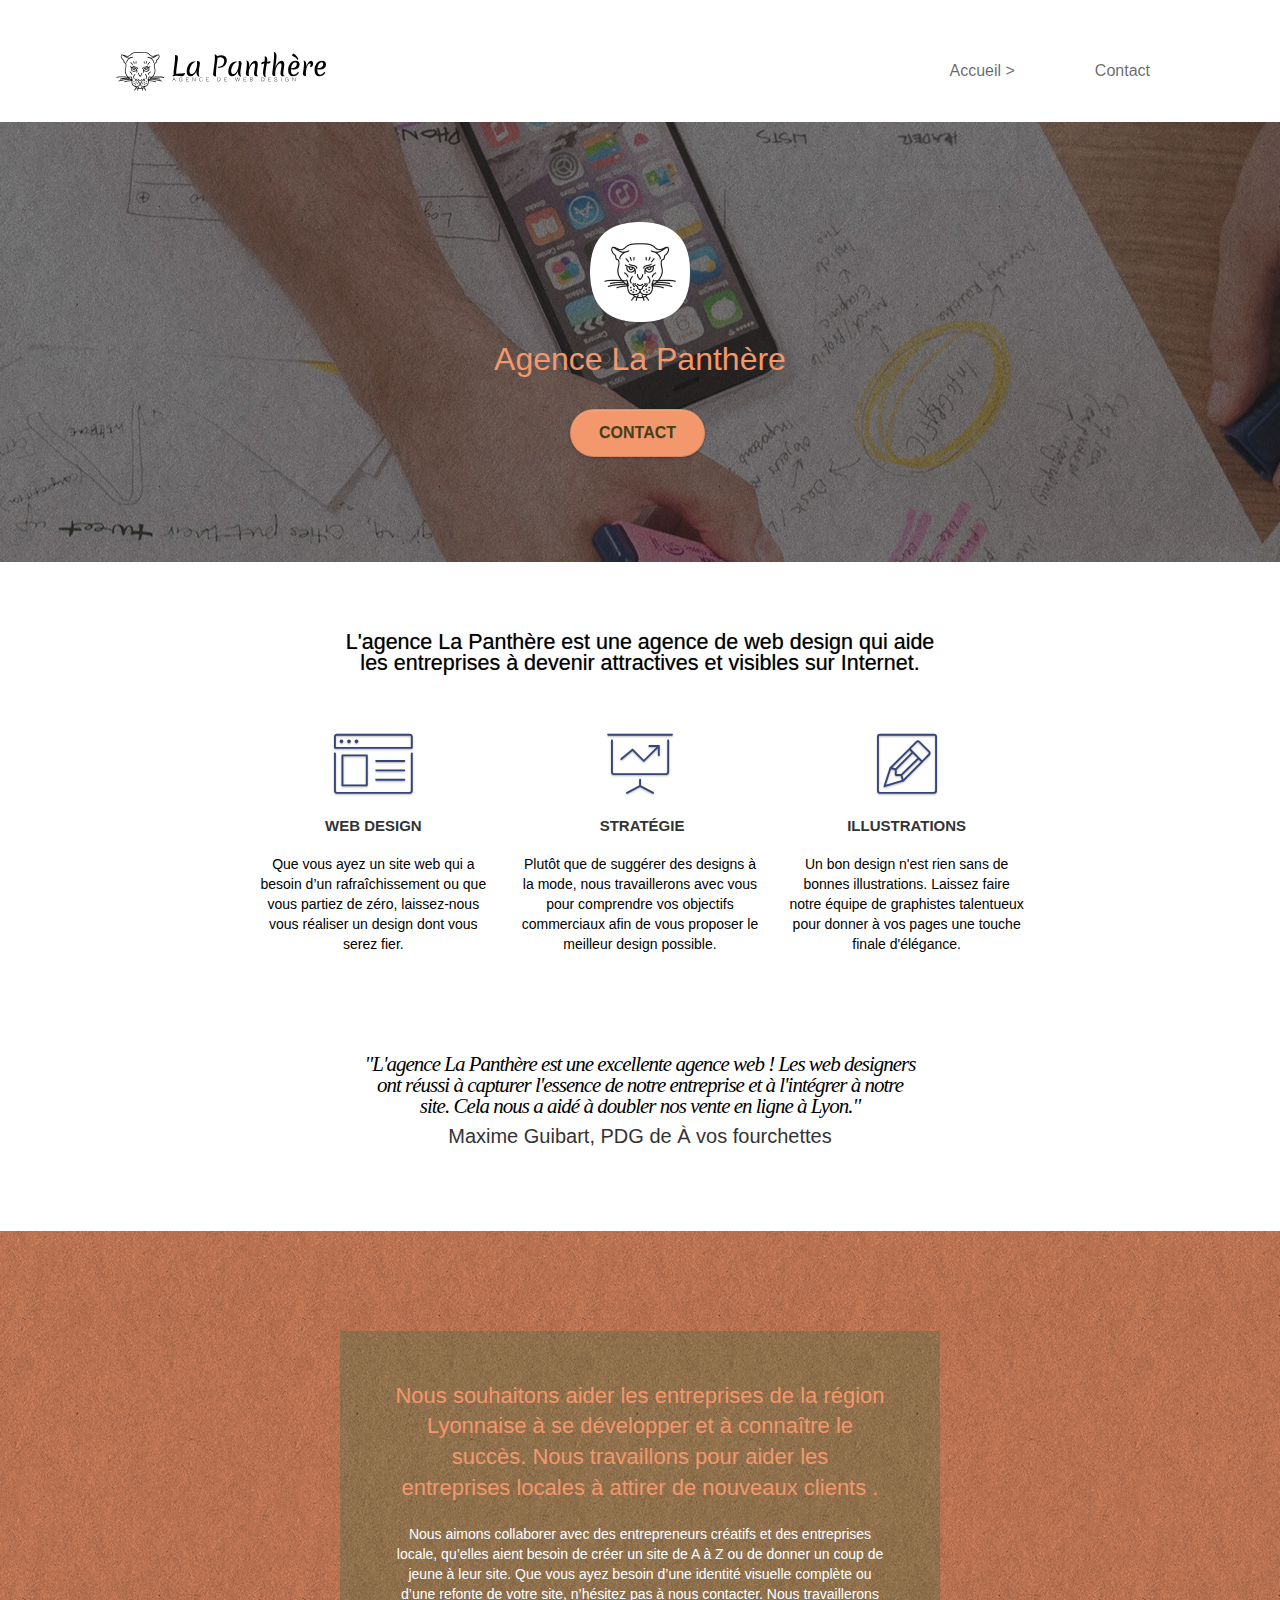
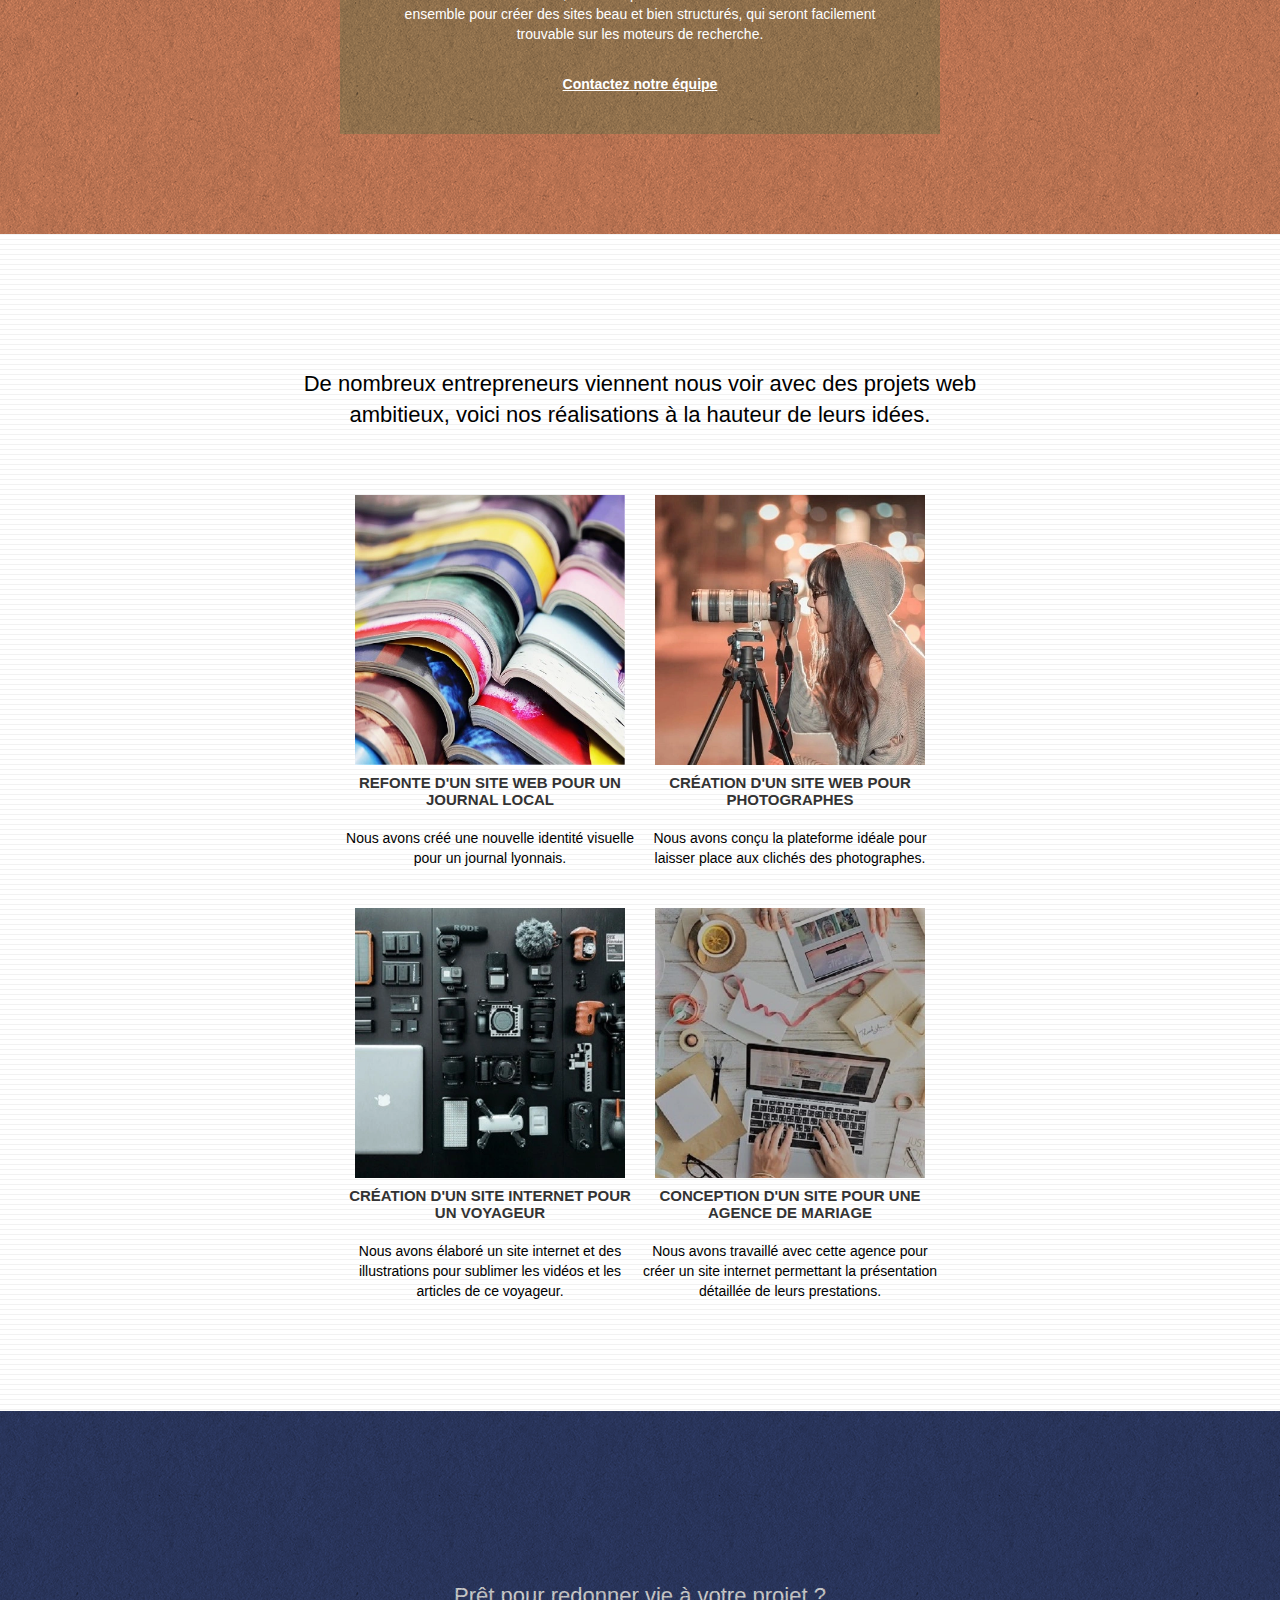
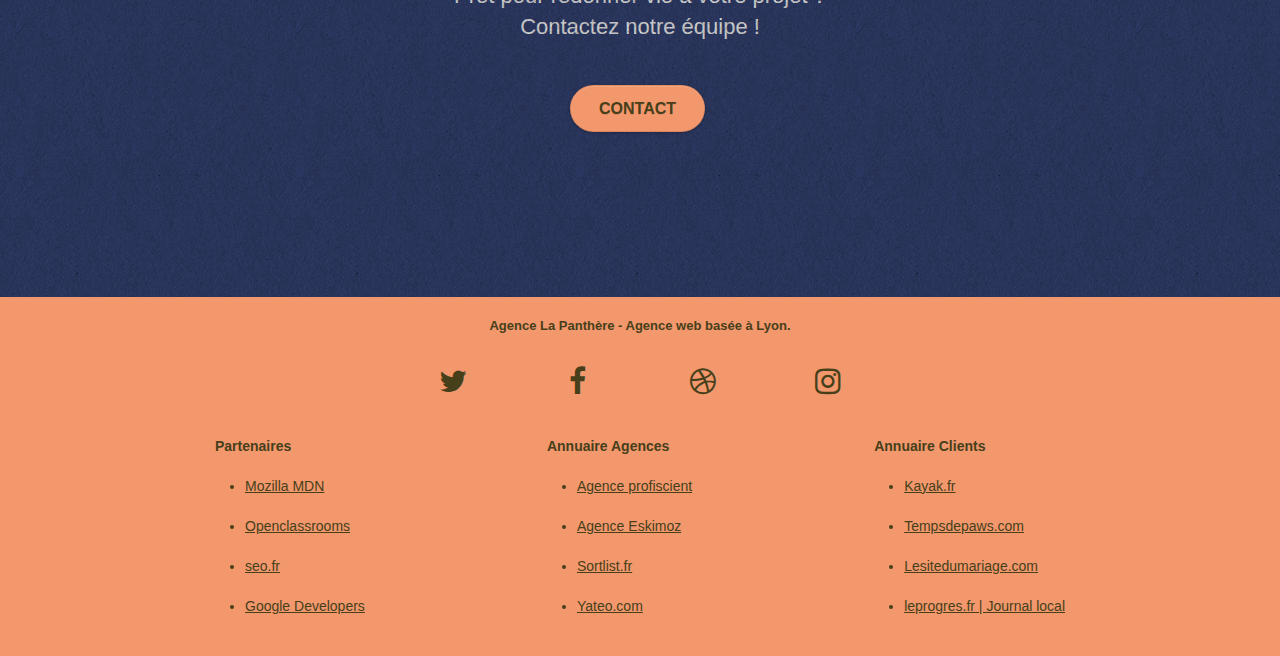
==== index.html @ 3b14eb15 "Ajout liens réseaux sociaux + contraste ajouté sur boutons et h2 bas de page" ====
<!doctype html>
<html lang="fr">
	<head>
		<meta http-equiv="content-type" content="text/html; charset=utf-8">
		<meta name="description" content="Vous souhaitez créer un site web avec un design qui expose l'essence de vos entreprises ? Optimiser votre SEO ? L'agence web design La Panthère, localisé à Lyon, met à votre disposition ses meilleures équipes spécialisées en web design, développement web et digital marketing">
		<meta name="viewport" content="width=device-width, initial-scale=1.0, viewport-fit=cover">
		<meta name="robots" content="index, follow">
		<meta name="google-site-verification" content="c3qK45PaOHMx104X1Gk4NiPn40tfOz5jvy2fOBA6R6c"/>
		<link rel="shortcut icon" type="image/png" href="favicon.jpg">
		<link rel="stylesheet" type="text/css" media="screen" href="./css/bootstrap.min.css">
		<link rel="stylesheet" type="text/css" media="screen" href="style.min.css">
		<link rel="stylesheet" type="text/css" href="./css/font-awesome.min.css">
		<link rel="stylesheet" type="text/css" href="./css/et-line.min.css">
		<title>La Panthère, Agence de web design à Lyon</title>
		<script defer src="js/jquery-2.1.0.min.js"></script>
		<script defer src="js/jquery.touchSwipe.min.js"></script>
		<script defer src="js/bootstrap.min.js"></script>
		<script defer src="js/blocs.min.js"></script>
		<!-- Analytics --> <!-- Google tag (gtag.js) -->

		<!-- Analytics END -->  
	</head>
	<body>
		<!-- Principal conteneur -->
		<div class="page-container">
		<!-- bloc-0 -->
			<header class="bloc bgc-white l-bloc " id="header">
				<div class="navbar-container">
					<nav class="navbar row">
						<div class="navbar-header">
							<a class="navbar-brand" aria-label="logo-agence-web-link" href="index.html">
								<img class="logo-image" src="img/agence-la-panthere-monochrome.svg" width="200" height="40" alt="Logo de l'Agence La Panthère, la meilleure agence de web design en plein coeur de Lyon"/>
							</a>
							<div class="navbar-toggle-container">
								<button id="nav-toggle" type="button" aria-label="burger-menu" aria-labelledby="header" class="ui-navbar-toggle navbar-toggle" data-toggle="collapse" data-target=".navbar-1">
									<span class="icon-bar"></span><span class="icon-bar"></span><span class="icon-bar"></span>
								</button>
							</div>
						</div>
						<div class="collapse navbar-collapse navbar-1 special-dropdown-nav burger-navbar">
							<ul class="site-navigation nav navbar-nav" id="navbar">
								<li class="nav-list">
									<a class="nav-link" aria-label="homepage-link" aria-labelledby="navbar" href="index.html">Accueil ></a>
								</li>
								<li class="nav-list">
									<a class="nav-link" aria-label="contact-link" aria-labelledby="navbar" href="contact.html">Contact</a>
								</li>
							</ul>
						</div>
					</nav>
				</div>
			</header>
			<!-- bloc-0 END -->
			<main>
			<!-- main contenu principal du site  -->
				<!-- bloc-1-presentation -->
				<section class="bloc bgc-dark-slate-blue bg-banniere d-bloc bg-t-edge bloc-bg-texture texture-paper b-parallax" id="bloc-1-hero">
					<div class="container bloc-lg">
						<div class="row tight-width-whitespace">
							<div class="col-sm-12">
								<img src="img/logo-presentation.webp" class="center-block image-resize-mode logo-presentation" width="100" height="100" alt="Logo de l'agence web design La Panthère à Lyon situé sur la bannière graphique du site. Sur la bannière, un web designer travaille sur les idées créatives d'un projet web."/>
								<h1 class="text-center hero-bloc-text tc-white">
									Agence La Panthère
								</h1>
								<div class="text-center" aria-label="contact-button" id="contact-button">
									<a href="contact.html" class="btn btn-lg btn-clean btn-rd cta-hero contact-button"  aria-labelledby="contact-button" id="cta-hero">Contact</a>
								</div>
							</div>
						</div>
					</div>
				</section>
				<!-- bloc-1-presentation END -->
				<!-- bloc-2-services -->
				<section class="bloc bgc-white l-bloc" id="bloc-2-services">
					<div class="container bloc-md">
						<div class="row title-block2">
							<h2 class="col-sm-12 text-center">L'agence La Panthère est une agence de web design qui aide les entreprises à devenir attractives et visibles sur Internet.</h2>
						</div>
						<div class="row voffset-lg med-width-whitespace">
							<div class="col-sm-4">
								<div class="text-center">
									<span class="et-icon-browser sm-shadow icon-dark-slate-blue icons icon-lg"></span>
								</div>
								<h3 class="mg-md text-center">
									Web design
								</h3>
								<p class="text-center ">
									Que vous ayez un site web qui a besoin d&rsquo;un rafraîchissement ou que vous partiez de zéro, laissez-nous vous réaliser un design dont vous serez fier.
								</p>
							</div>
							<div class="col-sm-4">
								<div class="text-center">
									<span class="et-icon-presentation sm-shadow icon-dark-slate-blue icons icon-lg"></span>
								</div>
								<h3 class="mg-md text-center">
									&nbsp;Stratégie
								</h3>
								<p class="text-center ">
									Plutôt que de suggérer des designs à la mode, nous travaillerons avec vous pour comprendre vos objectifs commerciaux afin de vous proposer le meilleur design possible.<br>
								</p>
							</div>
							<div class="col-sm-4">
								<div class="text-center">
									<span class="et-icon-edit sm-shadow icon-dark-slate-blue icons icon-lg"></span>
								</div>
								<h3 class="mg-md text-center">
									Illustrations
								</h3>
								<p class="text-center ">
									Un bon design n'est rien sans de bonnes illustrations. Laissez faire notre équipe de graphistes talentueux pour donner à vos pages une touche finale d'élégance.
								</p>
							</div>
						</div>
						<figure class="row voffset-lg voffset">
							<blockquote class="col-xs-12 col-md-8 col-md-offset-2 text-center"> 
								<p class="quote">"L'agence La Panthère est une excellente agence web ! Les web designers ont réussi à capturer l'essence de notre
								entreprise et à l'intégrer à notre site. Cela nous a aidé à doubler nos vente en ligne à Lyon."</p>
							</blockquote>
							<figcaption class="col-xs-12 col-md-8 col-md-offset-2 text-center quote-figcaption">Maxime Guibart, PDG de <em>À vos fourchettes</em></figcaption>
						</figure> 
					</div>	
				</section>
				<!-- bloc-2-services END -->
				<!-- bloc-3-what-i-do -->
				<section class="bloc tc-white bgc-atomic-tangerine bg-presentation d-bloc bloc-bg-texture texture-paper b-parallax" id="bloc-3-what-i-do">
					<div class="container bloc-lg">
						<div class="row tight-width-whitespace black-background">
							<div class="col-sm-12 presentation-container">
								<h2 class="mg-md text-center tc-white title-presentation">
									Nous souhaitons aider les entreprises de la région Lyonnaise à se développer et à connaître le succès. Nous travaillons pour aider les entreprises locales à attirer de nouveaux clients .<br>
								</h2>
								<p class="text-center white text-presentation">
									Nous aimons collaborer avec des entrepreneurs créatifs et des entreprises locale, qu’elles aient besoin de créer un site de A à Z ou de donner un coup de jeune à leur site. Que vous ayez besoin d’une identité visuelle complète ou d’une refonte de votre site, n’hésitez pas à nous contacter. Nous travaillerons ensemble pour créer des sites beau et bien structurés, qui seront facilement trouvable sur les moteurs de recherche. 
								</p>
								<a class="ltc-white bold-link" href="contact.html">Contactez notre équipe</a>
							</div>
						</div>
					</div>
				</section>
				<!-- bloc-3-what-i-do END -->
				<!-- bloc-4-portfolio -->
				<section class="bloc bgc-white bg-lines-h2-bg bg-repeat l-bloc" id="bloc-portfolio">
					<div class="container bloc-lg">
							<h2 class="row text-center portfolio-title"> De nombreux entrepreneurs viennent nous voir avec des projets web ambitieux, voici nos réalisations à la hauteur de leurs idées.</h2>
						<div class="row tight-width-whitespace portfolio-row">
							<article class="col-sm-6 portfolio-article">
								<a href="#" class="portfolio-thumb-link" aria-labelledby="bloc-portfolio" data-lightbox="img/1.webp" data-gallery-id="gallery-1" data-caption="Refonte d'un site web pour un journal local" data-frame="snapshot-lb">
									<img src="img/1.webp" width="270" height="270" alt="Image associée à la refonte d'un site web pour un journal local par l'agence web renommée La Panthère, située à Lyon." class="portfolio-thumb" />
								</a>
							<h3 class="mg-md text-center portfolio-subtitle">
								Refonte d'un site web pour un journal local
							</h3>
							<p class="text-center portfolio-description">
								Nous avons créé une nouvelle identité visuelle pour un journal lyonnais.
							</p>
							</article>
							<article class="col-sm-6 portfolio-article">
								<a href="#" class="portfolio-thumb-link" aria-labelledby="bloc-portfolio" data-lightbox="img/2.webp" data-gallery-id="gallery-1" data-caption="Création d'un site web pour photographes" data-frame="snapshot-lb">
									<img src="img/2.webp" width="270" height="270" class="portfolio-thumb" alt="Une photographe en plein travail devant son appareil photo prépare la création de son site web pour photographes avec la meilleure agence web de la région Auvergne-Rhônes-Alpes, située à Lyon."/>
								</a>
								<h3 class="mg-md text-center portfolio-subtitle">
									Création d'un site web pour photographes
								</h3>
								<p class="text-center portfolio-description">
									Nous avons conçu la plateforme idéale pour laisser place aux clichés des photographes.
								</p>
							</article>
						</div>
						<div class="row tight-width-whitespace portfolio-row">
							<article class="col-sm-6 portfolio-article">
								<a href="#" class="portfolio-thumb-link" aria-labelledby="bloc-portfolio" data-lightbox="img/3.webp" data-gallery-id="gallery-1" data-caption="Création d'un site internet pour un voyageur" data-frame="snapshot-lb">
									<img src="img/3.webp" width="270" height="270" class="portfolio-thumb" alt="Photo d'équipements pour voyageurs. Création d'un site web pour voyageur par l'agence web design pour professionnels La Panthère, dans le 1er arrondissement de Lyon."/>
								</a>
								<h3 class="mg-md text-center portfolio-subtitle">
									Création d'un site internet pour un voyageur
								</h3>
								<p class="text-center portfolio-description">
									Nous avons élaboré un site internet et des illustrations pour sublimer les vidéos et les articles de ce voyageur.
								</p>
							</article>
							<article class="col-sm-6 portfolio-article">
								<a href="#" class="portfolio-thumb-link"  aria-labelledby="bloc-portfolio" data-lightbox="img/4.webp" data-gallery-id="gallery-1" data-caption="Conception d'un site pour une agence de mariage" data-frame="snapshot-lb">
									<img src="img/4.webp" width="270" height="270" class="portfolio-thumb" alt="Un professionnel du web design de l'agence web La Panthère, travaille sur la création d'un site web pour une agence spécialisée dans le mariage" />
								</a>
								<h3 class="mg-md text-center portfolio-subtitle">
									Conception d'un site pour une agence de mariage
								</h3>
								<p class="text-center portfolio-description">
									Nous avons travaillé avec cette agence pour créer un site internet permettant la présentation détaillée de leurs prestations.
								</p>
							</article>
						</div>
					</div>
				</section>
				<!-- bloc-4-portfolio END -->
				<!-- bloc-5-cta -->
				<section class="bloc bgc-dark-slate-blue bg-banniere d-bloc bloc-bg-texture texture-paper b-parallax contact-us" id="bloc-5-cta">
					<div class="container bloc-lg">
						<div class="row">
							<h2 class="mg-md text-center ready-contact">
								Prêt pour redonner vie à votre projet ? <br> Contactez notre équipe !
							</h2>
							<div class="col-sm-12 text-center">
								<a href="contact.html" class="btn btn-clean btn-rd btn-lg cta-hero contact-button">Contact</a>
							</div>
						</div>
					</div>
				</section>
				<!-- bloc-5-cta END -->
			<!-- main contenu principal du site - END -->
			</main>
			<!-- Footer - bloc-8 -->
			<footer class="bloc bgc-atomic-tangerine d-bloc" id="bloc-8">
				<div class="container bloc-sm">
					<div class="row">
						<div class="col-sm-12">
							<p class="text-center panthere-footer">
								Agence La Panthère - Agence web basée à Lyon.
							</p>
							<div class="row row-no-gutters social">
								<div class="col-sm-3">
									<div class="text-center">
										<a class="social"  href="https://twitter.com/"><span class="fa fa-twitter icon-md"></span></a>
									</div>
								</div>
								<div class="col-sm-3">
									<div class="text-center">
										<a class="social"  href="https://facebook.com/"><span class="fa fa-facebook icon-md"></span></a>
									</div>
								</div>
								<div class="col-sm-3">
									<div class="text-center">
										<a class="social" href="https://dribbble.com/"><span class="fa fa-dribbble icon-md"></span></a>
									</div>
								</div>
								<div class="col-sm-3">
									<div class="text-center">
										<a class="social" href="https://www.instagram.com/" ><span class="fa fa-instagram icon-md"></span></a>
									</div>
								</div>
							</div>
							<div class="partners">
								<div class="bloc-footer">
									<span class="bloc-footer-title">Partenaires</span> 
										<ul class="footer-list">
											<li class="partners-list"><a class="partners-link" href="https://developer.mozilla.org/fr/">Mozilla MDN</a></li>
											<li class="partners-list"><a class="partners-link" href="https://openclassrooms.com/fr/">Openclassrooms</a></li>
											<li class="partners-list"><a class="partners-link" href="https://www.seo.fr/">seo.fr</a></li>
											<li class="partners-list"><a class="partners-link" href="https://developers.google.com/">Google Developers</a></li>
										</ul>		
								</div>
								<div class="bloc-footer">
									<span class="bloc-footer-title">Annuaire Agences</span> 
									<ul class="footer-list">
										<li class="partners-list"><a class="partners-link" href="https://profiscient.fr/">Agence profiscient</a></li>
										<li class="partners-list"><a class="partners-link" href="https://www.eskimoz.fr/">Agence Eskimoz</a></li>
										<li class="partners-list"><a class="partners-link" href="https://www.sortlist.fr/">Sortlist.fr</a></li>
										<li class="partners-list"><a class="partners-link" href="https://www.yateo.com/">Yateo.com</a></li>
									</ul>
								</div>
								<div class="bloc-footer">
									<span class="bloc-footer-title">Annuaire Clients</span> 
									<ul class="footer-list">
										<li class="partners-list"><a class="partners-link" href="https://www.kayak.fr/">Kayak.fr</a></li>
										<li class="partners-list"><a class="partners-link" href="https://www.tempsdepaws.com/">Tempsdepaws.com </a></li>
										<li class="partners-list"><a class="partners-link" href="https://www.lesitedumariage.com/"> Lesitedumariage.com</a></li>
										<li class="partners-list"><a class="partners-link" href="https://www.leprogres.fr/">leprogres.fr | Journal local</a></li>
									</ul>
								</div>
							</div>
						</div>
					</div>
				</div>
			</footer>
			<!-- Footer - bloc-8 END -->
			<!-- ScrollToTop Button -->
			<a class="bloc-button btn btn-d scrollToTop" aria-label="scroll-to-top" href="#header" id="scroll-hero" onclick="scrollToTarget('1')">
				<span class="fa fa-chevron-up"></span>
			</a>
			<!-- ScrollToTop Button END-->
		</div>
		<!-- Principal conteneur END -->
	</body>
</html>
---- style.min.css ----
body{margin:0;padding:0;background:#FFF;overflow-x:hidden;-webkit-font-smoothing:antialiased;-moz-osx-font-smoothing:grayscale}a,button{transition:all .3s ease-in-out;outline:none!important}a:hover{text-decoration:none;cursor:pointer}#page-loading-blocs-notifaction{position:fixed;top:0;bottom:0;width:100%;z-index:100000;background:#FFF url(img/pageload-spinner.gif) no-repeat center center}.bloc{width:100%;clear:both;background:50% 50% no-repeat;padding:0 50px;-webkit-background-size:cover;-moz-background-size:cover;-o-background-size:cover;background-size:cover;position:relative}.bloc .container{padding-left:0;padding-right:0}@media (max-width:768px){.bloc .container{padding:20px}}.bloc-lg{padding:100px 50px}.bloc-md{padding:50px;padding-bottom:30px}.bloc-sm{padding:20px 50px}.bg-center,.bg-l-edge,.bg-r-edge,.bg-t-edge,.bg-b-edge,.bg-tl-edge,.bg-bl-edge,.bg-tr-edge,.bg-br-edge,.bg-repeat{-webkit-background-size:auto!important;-moz-background-size:auto!important;-o-background-size:auto!important;background-size:auto!important}.bg-repeat{background:repeat}.bg-t-edge{background:top no-repeat}.bloc-bg-texture::before{content:"";background-size:2px 2px;position:absolute;top:0;bottom:0;left:0;right:0}.texture-paper::before{background:url(img/texture-paper.webp);background-size:280px 280px}.b-parallax{background-attachment:fixed}.d-bloc{color:rgba(255,255,255,.7)}.d-bloc button:hover{color:rgba(255,255,255,.9)}.d-bloc .icon-round,.d-bloc .icon-square,.d-bloc .icon-rounded,.d-bloc .icon-semi-rounded-a,.d-bloc .icon-semi-rounded-b{border-color:rgba(255,255,255,.9)}.d-bloc .divider-h span{border-color:rgba(255,255,255,.2)}.d-bloc .a-btn,.d-bloc .navbar a,.d-bloc .navbar-brand,.d-bloc a .icon-sm,.d-bloc a .icon-md,.d-bloc a .icon-lg,.d-bloc a .icon-xl,.d-bloc h1 a,.d-bloc h2 a,.d-bloc h3 a,.d-bloc h4 a,.d-bloc h5 a,.d-bloc h6 a,.d-bloc p a{color:rgba(255,255,255,.6)}.d-bloc .a-btn:hover,.d-bloc .navbar a:hover,.d-bloc .navbar-brand:hover,.d-bloc a:hover .icon-sm,.d-bloc a:hover .icon-md,.d-bloc a:hover .icon-lg,.d-bloc a:hover .icon-xl,.d-bloc h1 a:hover,.d-bloc h2 a:hover,.d-bloc h3 a:hover,.d-bloc h4 a:hover,.d-bloc h5 a:hover,.d-bloc h6 a:hover,.d-bloc p a:hover{color:rgba(255,255,255,1)}.d-bloc .navbar-toggle .icon-bar{background:rgba(255,255,255,1)}.d-bloc .btn-wire,.d-bloc .btn-wire:hover{color:rgba(255,255,255,1);border-color:rgba(255,255,255,1)}.d-bloc .panel{color:rgba(0,0,0,.5)}.d-bloc .panel button:hover{color:rgba(0,0,0,.7)}.d-bloc .panel icon{border-color:rgba(0,0,0,.7)}.d-bloc .panel .divider-h span{border-color:rgba(0,0,0,.1)}.d-bloc .panel .a-btn{color:rgba(0,0,0,.6)}.d-bloc .panel .a-btn:hover{color:rgba(0,0,0,1)}.d-bloc .panel .btn-wire,.d-bloc .panel .btn-wire:hover{color:rgba(0,0,0,.7);border-color:rgba(0,0,0,.3)}.d-bloc .panel,.l-bloc{color:rgba(0,0,0,.5)}.d-bloc .panel button:hover,.l-bloc button:hover{color:rgba(0,0,0,.7)}.l-bloc .icon-round,.l-bloc .icon-square,.l-bloc .icon-rounded,.l-bloc .icon-semi-rounded-a,.l-bloc .icon-semi-rounded-b{border-color:rgba(0,0,0,.7)}.d-bloc .panel .divider-h span,.l-bloc .divider-h span{border-color:rgba(0,0,0,.1)}.d-bloc .panel .a-btn,.l-bloc .a-btn,.l-bloc .navbar a,.l-bloc .navbar-brand,.l-bloc a .icon-sm,.l-bloc a .icon-md,.l-bloc a .icon-lg,.l-bloc a .icon-xl,.l-bloc h1 a,.l-bloc h2 a,.l-bloc h3 a,.l-bloc h4 a,.l-bloc h5 a,.l-bloc h6 a,.l-bloc p a{color:rgba(0,0,0,.6)}.d-bloc .panel .a-btn:hover,.l-bloc .a-btn:hover,.l-bloc .navbar a:hover,.l-bloc .navbar-brand:hover,.l-bloc a:hover .icon-sm,.l-bloc a:hover .icon-md,.l-bloc a:hover .icon-lg,.l-bloc a:hover .icon-xl,.l-bloc h1 a:hover,.l-bloc h2 a:hover,.l-bloc h3 a:hover,.l-bloc h4 a:hover,.l-bloc h5 a:hover,.l-bloc h6 a:hover,.l-bloc p a:hover{color:rgba(0,0,0,1)}.l-bloc .navbar-toggle .icon-bar{color:rgba(0,0,0,.6)}.d-bloc .panel .btn-wire,.d-bloc .panel .btn-wire:hover,.l-bloc .btn-wire,.l-bloc .btn-wire:hover{color:rgba(0,0,0,.7);border-color:rgba(0,0,0,.3)}.voffset{margin-top:30px}.voffset-lg{margin-top:80px}.row-no-gutters{margin-right:0;margin-left:0}.row.row-no-gutters>[class^="col-"],.row.row-no-gutters>[class*=" col-"]{padding-right:0;padding-left:0}#bloc-1-hero h1{font-size:32px}.navbar-container{padding:20px 50px 0}.navbar{margin-bottom:0;z-index:1}@media (max-width:768px){.navbar-container{padding:5px 0}}.navbar-brand{height:auto;padding:30px}.logo-presentation{width:100px}.logo-image[src$=svg]{width:210px;max-height:200px;margin:auto;display:inline}.nav-center .logo-image{margin:0}@media (max-width:768px){.logo-image[src$=svg]{width:180px}.navbar-brand{padding:30px 0 15px 30px}}.navbar .nav{margin-right:-16px;float:right;z-index:1}.nav-list{float:left;font-size:16px;padding:0 25px}.navbar-nav .open .dropdown-menu>li>a{text-align:inherit}.nav>li a:hover,.nav>li a:focus{background:transparent}.navbar-toggle{border:0;padding:27px}@media (max-width:767px){.navbar-toggle{display:flex;flex-direction:column;justify-content:center;align-items:center;margin-right:0;padding:29px 40px 15px 0}}.navbar-toggle:hover{background:transparent!important}.navbar-toggle .icon-bar{background-color:rgba(0,0,0,.5);width:26px}.nav-invert .navbar .nav{float:left}.nav-invert .navbar-header,.nav-invert .navbar-brand{float:right;position:relative;z-index:2}@media (min-width:768px){.site-navigation{position:absolute;top:50%;right:20px;transform:translate(0,-50%);-webkit-transform:translateY(-50%)}.nav>li .dropdown-menu a,.nav>li .dropdown-menu a:hover{color:#484848}.nav-invert .site-navigation{left:0;right:0}.nav-center{text-align:center}.nav-center .navbar-header{width:100%}.nav-center .navbar-header,.nav-center .navbar-brand,.nav-center .nav>li{float:none;display:inline-block}.nav-center .site-navigation{position:relative;width:100%;right:0;margin-right:0;margin-top:20px}.nav-center.mini-nav .navbar-toggle{float:none;margin:10px auto 0}}.nav>li>.dropdown a{background:none!important;display:block;padding:14px 15px}nav .caret{margin:0 5px}.dropdown-menu .dropdown-menu{top:-8px;left:100%}.dropdown-menu .dropmenu-flow-right{top:100%;left:0;margin-left:-1px;border-top-left-radius:0;border-top-right-radius:0}.dropdown-menu .dropdown span{border:4px solid #000;border-top-color:transparent;border-right-color:transparent;border-bottom-color:transparent;margin:6px -5px 0 0!important;float:right}.mg-md{margin-top:10px;margin-bottom:20px}.mg-lg{margin-top:10px;margin-bottom:40px}.btn{margin:0 5px 5px 0}.btn.pull-right{margin:0 0 5px 5px}.btn-d,.btn-d:hover,.btn-d:focus{color:#FFF;background:rgba(0,0,0,.3)}button{outline:none!important}.btn-rd{border-radius:40px}.btn-clean{border:1px solid rgba(0,0,0,.08);border-bottom-color:rgba(0,0,0,.1);text-shadow:0 1px 0 rgba(0,0,1,.1);box-shadow:0 1px 3px rgba(0,0,1,.25),inset 0 1px 0 0 rgba(255,255,255,.15)}.icon-md{font-size:30px!important;color:#463F1A!important}.icon-lg{font-size:60px!important}.sm-shadow{text-shadow:0 1px 2px rgba(0,0,0,.3)}.panel-sq,.panel-sq .panel-heading,.panel-sq .panel-footer{border-radius:0}.panel-rd{border-radius:30px}.panel-rd .panel-heading{border-radius:29px 29px 0 0}.panel-rd .panel-footer{border-radius:0 0 29px 29px}.form-control{border-color:rgba(0,0,0,.1);box-shadow:none}.scrollToTop{width:40px;height:40px;position:fixed;bottom:20px;right:20px;opacity:0;z-index:500;transition:all .3s ease-in-out}.scrollToTop span{margin-top:6px}.showScrollTop{font-size:14px;opacity:1}a[data-lightbox]{position:relative;display:block;text-align:center}a[data-lightbox]:hover::before{content:"+";font-family:"HelveticaNeue-Light","Helvetica Neue Light","Helvetica Neue",Helvetica,Arial;font-size:35px;width:50px;height:50px;margin-left:-25px;border-radius:50%;background:rgba(0,0,0,.6);color:#FFF;font-weight:100;z-index:1;position:absolute;top:50%;left:50%;transform:translateY(-50%);-webkit-transform:translateY(-50%)}a[data-lightbox]:hover img{opacity:.6;-webkit-animation-fill-mode:none;animation-fill-mode:none}#lightbox-modal{display:flex;align-items:center}#lightbox-modal .modal-dialog{width:90%;max-width:900px;margin:0 auto 0}#lightbox-modal .modal-dialog img{max-height:90vh;margin:0 auto}.lightbox-caption{padding:20px;color:#FFF;background:rgba(0,0,0,.5);position:absolute;left:15px;right:15px;bottom:5px}.close-lightbox{color:#FFF;font-size:30px;position:absolute;top:20px;right:20px;z-index:20;background:rgba(0,0,0,.5);border:none;line-height:30px;padding:0 9px 5px;opacity:.3}.close-lightbox:hover,.next-lightbox:hover,.prev-lightbox:hover{opacity:1;color:#FFF}.next-lightbox,.prev-lightbox{font-size:20px;color:rgba(255,255,255,.9);background:rgba(0,0,0,.5);transition:all .2s ease-in-out;position:absolute;top:45%;z-index:1;opacity:.4}.next-lightbox{padding:6px 8px 1px 13px;right:25px}.prev-lightbox{padding:6px 13px 1px 10px;left:25px}.snapshot-lb .modal-body{padding-bottom:45px}.snapshot-lb .lightbox-caption{padding:0;color:rgba(0,0,0,.5);background:none}h1,h2,h3,h4,h5,h6,p,label,.btn{font-family:"helvetica";font-weight:400;color:#000}.container{max-width:1000px}.hero-bloc-text{font-size:38px}@media (max-width:768px){.hero-bloc-text{font-size:28px!important}}.hero-bloc-text-sub{font-size:36px}.statement-bloc-text{line-height:26px;font-style:italic;font-size:20px;text-align:center;font-weight:lighter;max-width:520px;margin:auto auto auto auto}.tight-width-whitespace{max-width:600px;margin:auto auto auto auto}.h1{font-size:20px;font-family:"Open Sans"}.cta-hero{margin-top:22px;color:#FFFFFF!important;text-transform:uppercase;padding:12px 28px 12px 28px;font-size:16px;font-weight:700}.footer-padding{padding:20px}.panthere-footer{font-weight:600;font-size:13px;color:#463F1A}.social{display:flex;justify-content:space-around;width:50%;margin:15px auto}.footer-list{padding-left:30px}.bloc-footer-title{font-weight:600}.partners-list{width:auto;margin:20px 0}.partners-link{text-decoration:underline}@media (max-width:768px){.social{width:90%}.footer-list{padding-left:10px}}.partners{width:85%;margin:auto;margin-top:25px;display:flex;flex-wrap:wrap;justify-content:space-between;align-items:center}.partners div{color:#463F1A}.partners li a{color:#463F1A}h2{font-size:22px;line-height:1.4em}.title-block2{width:62%;margin:auto;margin-bottom:25px}.title-block2 h2{font-size:21.5px;line-height:1em;font-family:Arial,Helvetica,sans-serif;text-shadow:0 0 1px gray}@media (max-width:768px){.title-block2{width:90%;margin:25px auto}.title-block2 h2{font-size:18px}}h3{font-size:15px;text-transform:uppercase;font-weight:700;color:#333333!important}.med-width-whitespace{max-width:800px;margin:auto auto auto auto;box-shadow:0 0 0 #000}h1{color:#333}h4{color:#333333!important}.icons{margin-bottom:14px;margin-top:24px}.white{color:#FFFFFF!important}.portfolio-article{padding:0}.portfolio-thumb-link{width:270px;height:270px;margin:auto}.portfolio-thumb{margin-bottom:24px}.portfolio-row{margin-top:30px}.avatar{box-shadow:0 4px 9px rgba(0,0,0,.3)}.black-background{background-color:rgba(165,147,99,.7);padding:40px}.bold-link{font-weight:900;margin-top:20px;text-decoration:underline!important}@media (max-width:768px){.black-background{max-width:600px;padding:10px}.bold-link{margin-bottom:25px}}.bgc-white{background-color:#FFF}.bgc-dark-slate-blue{background-color:#364577}.bgc-atomic-tangerine{background-color:#F3976C}.tc-white{color:#F3976C!important}.btn-atomic-tangerine{background:#F3976C;color:#FFFFFF!important}.btn-atomic-tangerine:hover{background:#c27956!important;color:#FFFFFF!important}.ltc-white{color:#FFFFFF!important}.ltc-white:hover{color:#cccccc!important}.ltc-atomic-tangerine{color:#F3976C!important}.ltc-atomic-tangerine:hover{color:#c27956!important}.icon-dark-slate-blue{color:#364577!important;border-color:#364577!important}.bg-dots-bg{background-image:url(img/dots-bg.webp)}.bg-lines-h2-bg{background-image:url(img/lines-h2-bg.webp)}.bg-banniere{background-image:url(img/agence-la-panthere.webp)}.bg-presentation{background-image:url(img/image-de-presentation.webp)}@media (max-width:768px){.bg-banniere{background-image:url(img/agence-la-panthere-mobile.webp)}.bg-presentation{background-image:url(img/image-de-presentation-mobile.webp)}}@media (max-width:1024px){.bloc{padding-left:20px;padding-right:20px}.bloc.full-width-bloc,.bloc-tile-2.full-width-bloc .container,.bloc-tile-3.full-width-bloc .container,.bloc-tile-4.full-width-bloc .container{padding-left:0;padding-right:0}}@media (max-width:991px){.container{width:100%}.page-container,#hero-bloc{overflow-x:hidden;position:relative}.bloc{padding-left:constant(safe-area-inset-left);padding-right:constant(safe-area-inset-right)}.bloc-group,.bloc-group .bloc{display:block;width:100%}.bloc-fill-screen .fill-bloc-top-edge,.bloc-fill-screen .fill-bloc-bottom-edge{padding:0 20px;padding-left:constant(safe-area-inset-left);padding-right:constant(safe-area-inset-right)}}@media(max-width:767.5px){.page-container{overflow-x:hidden;position:relative}h1,h2,h3,h4,h5,h6,#disqus_thread{padding-left:10px!important;padding-right:10px!important}.navbar .nav{padding-top:0;margin-bottom:0;float:none!important}.navbar.row{margin-left:0;margin-right:0}.site-navigation{position:inherit;transform:none;-webkit-transform:none;-ms-transform:none}.nav>li{margin-top:0;border-bottom:1px solid rgba(0,0,0,.1);background:rgba(0,0,0,.05);text-align:left;padding-left:15px;width:100%}.nav>li:hover{background:rgba(0,0,0,.08)}.dropdown .dropdown a .caret{float:none;margin:5px 0 0 10px!important;border:4px solid #000;border-bottom-color:transparent;border-right-color:transparent;border-left-color:transparent}#hero-bloc .navbar .nav{background:rgba(0,0,0,.8)}#hero-bloc .navbar .nav a{color:rgba(255,255,255,.6)}.hero{padding:50px 0}.hero-nav{left:-1px;right:-1px}.navbar-collapse{padding:0 0 8px 0;overflow-x:hidden;-webkit-box-shadow:none;box-shadow:none}.nav-invert .navbar-header{float:none;width:100%}.nav-invert .navbar-toggle{float:left;margin-left:10px}.bloc{padding-left:0;padding-right:0}.bloc-xxl,.bloc-xl,.bloc-lg{padding:40px 0}.bloc-sm,.bloc-md{padding-left:0;padding-right:0;padding-bottom:5px}.bloc-tile-2 .container,.bloc-tile-3 .container,.bloc-tile-4 .container,.bloc-fill-screen .fill-bloc-top-edge,.bloc-fill-screen .fill-bloc-bottom-edge{padding-left:0;padding-right:0}.a-block{padding:0 10px}.btn-dwn{display:none}.voffset{margin-top:5px}.voffset-md{margin-top:20px}.voffset-lg{margin-top:30px}form{padding:5px}.close-lightbox{display:inline-block}.blocsapp-device-iphone5{background-size:216px 425px;padding-top:60px;width:216px;height:425px}.blocsapp-device-iphone5 img{width:180px;height:320px}}@media (max-width:400px){.bloc{padding-left:0;padding-right:0}}@media (max-width:768px){.bloc-mob-center-text{text-align:center}}.presentation-container{display:flex;flex-direction:column;align-items:center}.quote-fig{margin:60px 0}blockquote{border-left:0;margin-bottom:0;padding-bottom:5px}.quote{font-size:21px;line-height:1em;letter-spacing:-1px;font-family:"Comic Sans MS";font-style:italic;width:84%;margin:auto}figcaption{font-size:20px;margin-bottom:50px;color:#333}figcaption em{font-style:normal}.portfolio-title{width:80%;margin:auto;padding:35px}.ready-contact{color:#FFF}.contact-button{background:#F3976C;color:#463F1A!important}@media (max-width:768px){.presentation-container{padding-left:0;padding-right:0}.quote{font-size:17px;width:90%}.quote-figcaption{font-size:16px}blockquote{padding:auto 0}.title-presentation{font-size:17px;padding-left:0!important;padding-right:0!important;margin-bottom:10px;margin-top:25px}.text-presentation{text-align:center}.portfolio-row{margin-top:0}.portfolio-title{font-size:18px}.portfolio-thumb{margin-bottom:10px}.portfolio-subtitle{font-size:13px;width:65%;margin:10px auto}.portfolio-description{width:65%;margin:auto}.portfolio-description:nth-of-type(1){margin-bottom:35px}.bloc-footer{width:150px;margin-right:15px;margin-bottom:15px}}.banner-text-color{color:#DCF763}.contact-us{display:flex;flex-wrap:wrap;justify-content:center;align-items:center;padding:60px 40px}.useful-info-container{display:flex;justify-content:center}.useful-info{font-size:15px;text-align:center}.contact-us-title{width:100%;margin:20px 0;text-align:center;font-weight:600}@media (max-width:768px){.form-container{order:2}.contact-us{order:1;flex-direction:column}.contact-us-title{width:100%;margin:0}.useful-info{font-size:13px;padding:20px 0}}
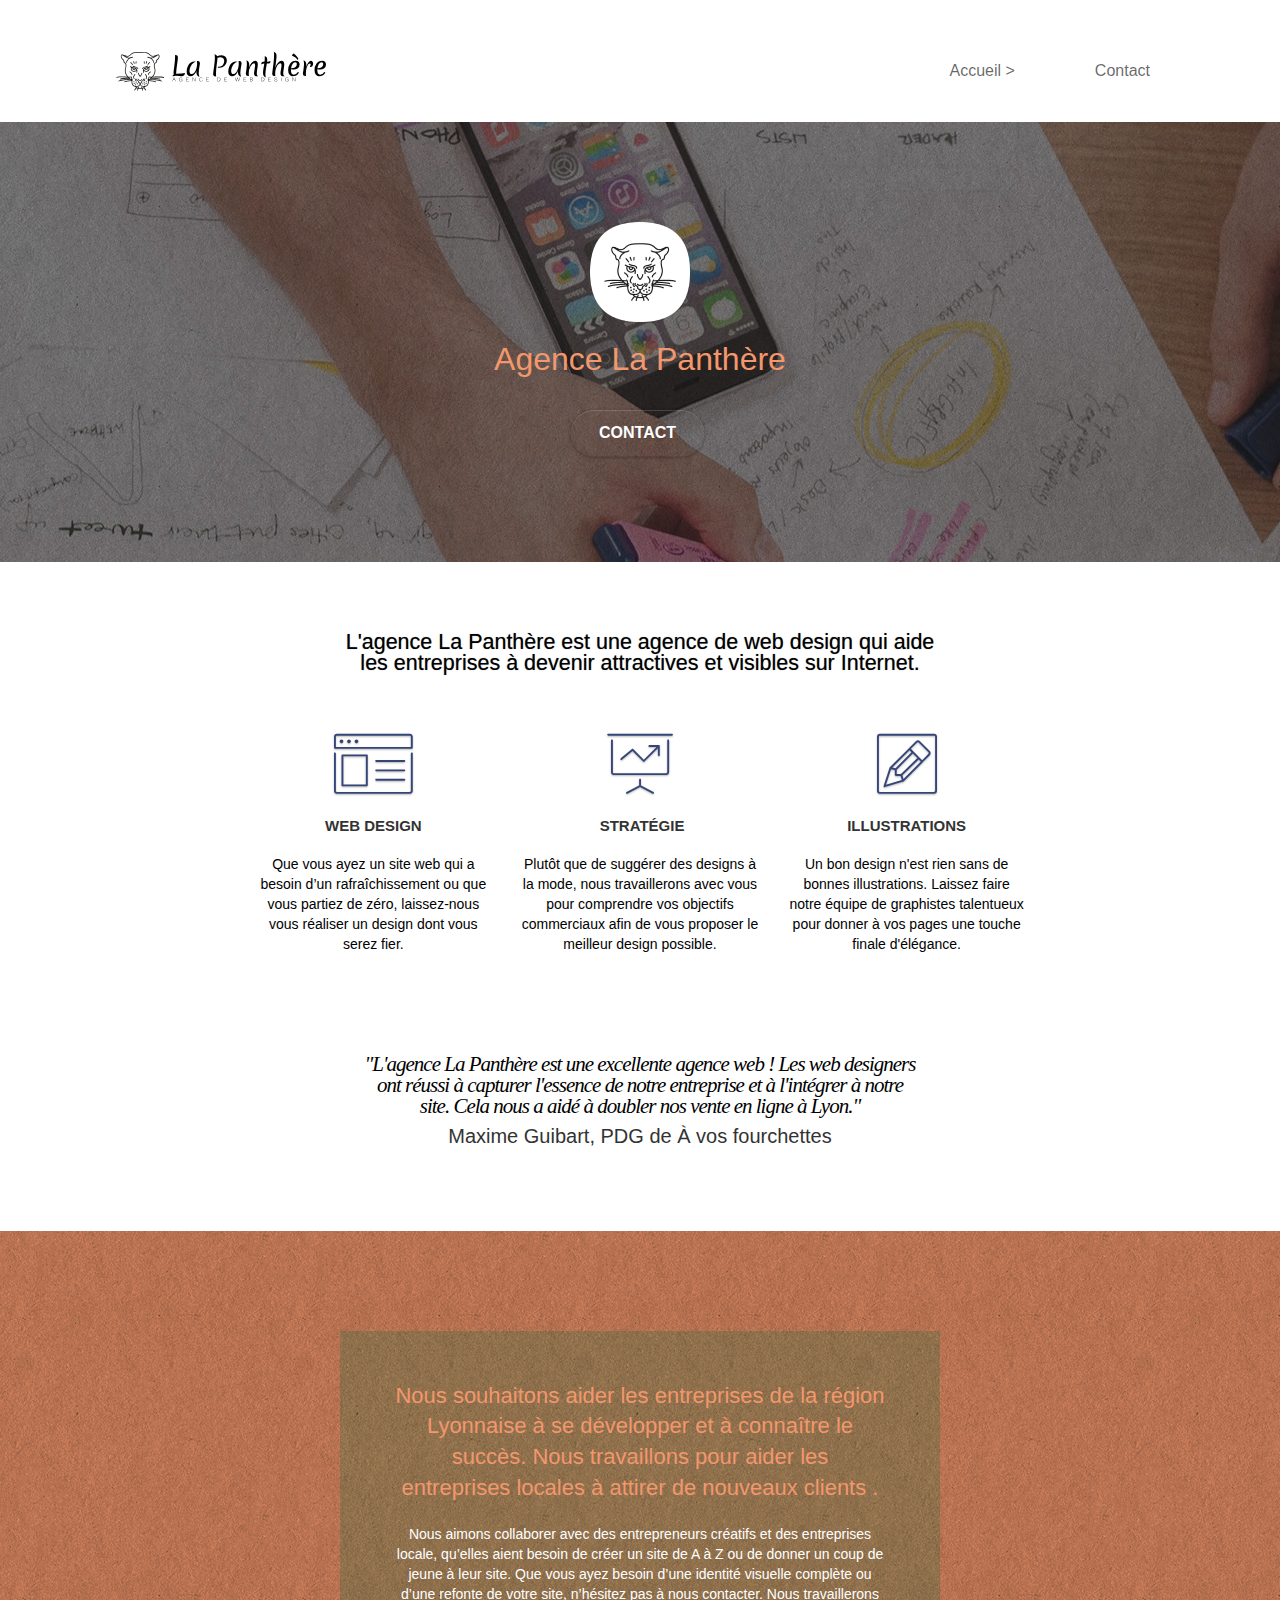
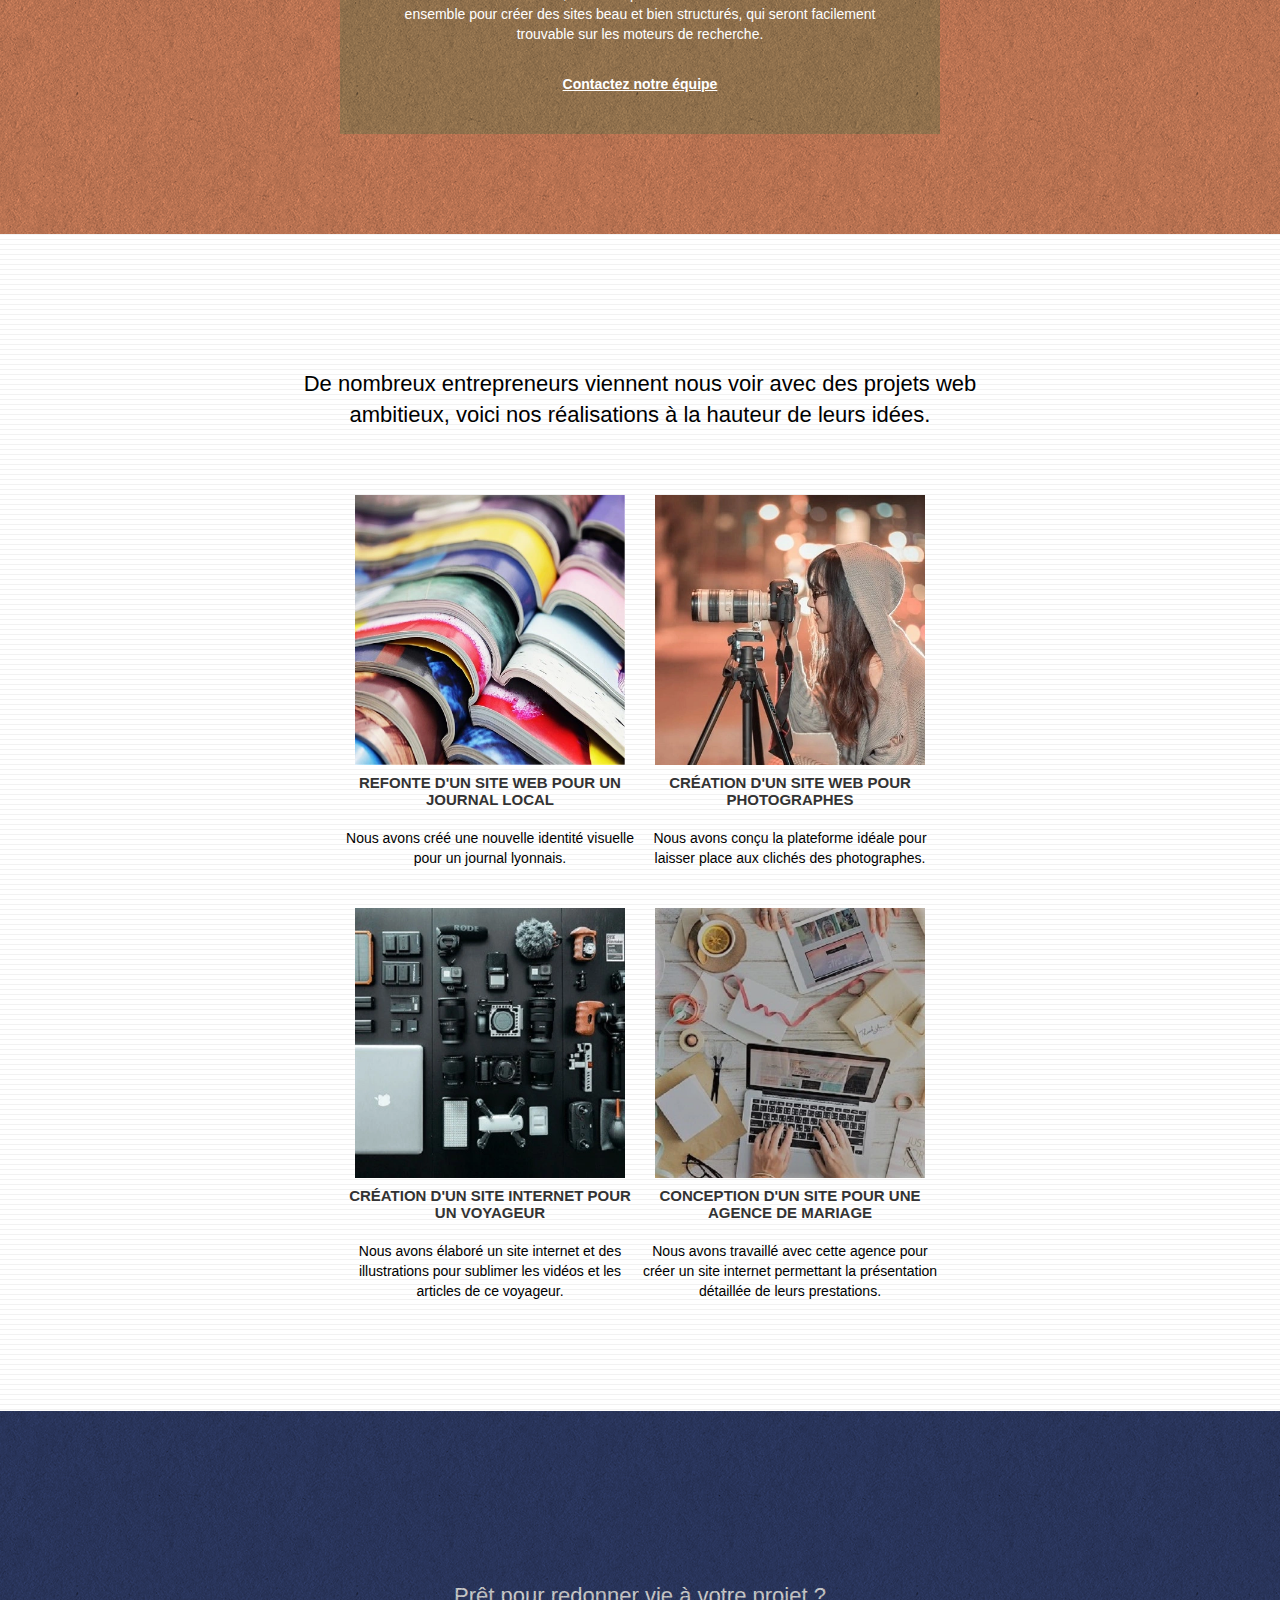
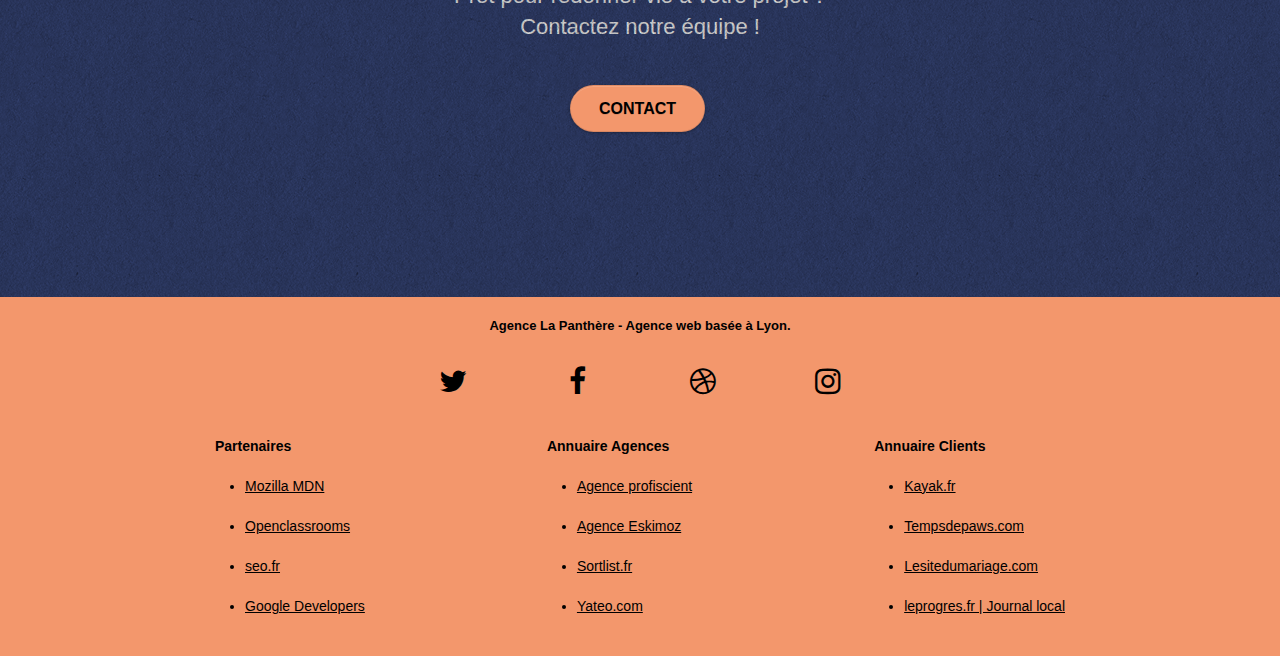
==== commit 750d2067: "Pages contact: Amélioration des contrastes sur les boutons et balises substitution réseaux sociaux p" ====
--- a/index.html
+++ b/index.html
@@ -7,17 +7,17 @@
 		<meta name="robots" content="index, follow">
 		<meta name="google-site-verification" content="c3qK45PaOHMx104X1Gk4NiPn40tfOz5jvy2fOBA6R6c"/>
 		<link rel="shortcut icon" type="image/png" href="favicon.jpg">
+		<link rel="stylesheet" type="text/css" media="screen" href="./css/font-awesome.min.css">
+		<link rel="stylesheet" type="text/css" media="screen" href="./css/et-line.min.css">
 		<link rel="stylesheet" type="text/css" media="screen" href="./css/bootstrap.min.css">
 		<link rel="stylesheet" type="text/css" media="screen" href="style.min.css">
-		<link rel="stylesheet" type="text/css" href="./css/font-awesome.min.css">
-		<link rel="stylesheet" type="text/css" href="./css/et-line.min.css">
+
 		<title>La Panthère, Agence de web design à Lyon</title>
 		<script defer src="js/jquery-2.1.0.min.js"></script>
 		<script defer src="js/jquery.touchSwipe.min.js"></script>
 		<script defer src="js/bootstrap.min.js"></script>
 		<script defer src="js/blocs.min.js"></script>
 		<!-- Analytics --> <!-- Google tag (gtag.js) -->
-
 		<!-- Analytics END -->  
 	</head>
 	<body>
@@ -29,7 +29,7 @@
 					<nav class="navbar row">
 						<div class="navbar-header">
 							<a class="navbar-brand" aria-label="logo-agence-web-link" href="index.html">
-								<img class="logo-image" src="img/agence-la-panthere-monochrome.svg" width="200" height="40" alt="Logo de l'Agence La Panthère, la meilleure agence de web design en plein coeur de Lyon"/>
+								<img class="logo-image" src="img/agence-la-panthere-monochrome.svg" width="200" height="40" alt="Logo de l'Agence La Panthère, la meilleure agence de web design, aide à la création de site internet, en plein coeur de Lyon"/>
 							</a>
 							<div class="navbar-toggle-container">
 								<button id="nav-toggle" type="button" aria-label="burger-menu" aria-labelledby="header" class="ui-navbar-toggle navbar-toggle" data-toggle="collapse" data-target=".navbar-1">
@@ -53,24 +53,24 @@
 			<!-- bloc-0 END -->
 			<main>
 			<!-- main contenu principal du site  -->
-				<!-- bloc-1-presentation -->
+				<!-- section-1-presentation -->
 				<section class="bloc bgc-dark-slate-blue bg-banniere d-bloc bg-t-edge bloc-bg-texture texture-paper b-parallax" id="bloc-1-hero">
 					<div class="container bloc-lg">
 						<div class="row tight-width-whitespace">
 							<div class="col-sm-12">
-								<img src="img/logo-presentation.webp" class="center-block image-resize-mode logo-presentation" width="100" height="100" alt="Logo de l'agence web design La Panthère à Lyon situé sur la bannière graphique du site. Sur la bannière, un web designer travaille sur les idées créatives d'un projet web."/>
+								<img src="img/logo-presentation.webp" class="center-block image-resize-mode logo-presentation" width="100" height="100" alt="Logo de l'agence web design La Panthère, référencement SEO et ranking, à Lyon."/>
 								<h1 class="text-center hero-bloc-text tc-white">
 									Agence La Panthère
 								</h1>
-								<div class="text-center" aria-label="contact-button" id="contact-button">
+								<div class="text-center" id="contact-button">
 									<a href="contact.html" class="btn btn-lg btn-clean btn-rd cta-hero contact-button"  aria-labelledby="contact-button" id="cta-hero">Contact</a>
 								</div>
 							</div>
 						</div>
 					</div>
 				</section>
-				<!-- bloc-1-presentation END -->
-				<!-- bloc-2-services -->
+				<!-- section-1-presentation END -->
+				<!-- section-2-services -->
 				<section class="bloc bgc-white l-bloc" id="bloc-2-services">
 					<div class="container bloc-md">
 						<div class="row title-block2">
@@ -120,8 +120,8 @@
 						</figure> 
 					</div>	
 				</section>
-				<!-- bloc-2-services END -->
-				<!-- bloc-3-what-i-do -->
+				<!-- section bloc-2-services END -->
+				<!-- section bloc-3-what-i-do -->
 				<section class="bloc tc-white bgc-atomic-tangerine bg-presentation d-bloc bloc-bg-texture texture-paper b-parallax" id="bloc-3-what-i-do">
 					<div class="container bloc-lg">
 						<div class="row tight-width-whitespace black-background">
@@ -137,15 +137,15 @@
 						</div>
 					</div>
 				</section>
-				<!-- bloc-3-what-i-do END -->
-				<!-- bloc-4-portfolio -->
+				<!--  section bloc-3-what-i-do END -->
+				<!-- section bloc-4-portfolio -->
 				<section class="bloc bgc-white bg-lines-h2-bg bg-repeat l-bloc" id="bloc-portfolio">
 					<div class="container bloc-lg">
 							<h2 class="row text-center portfolio-title"> De nombreux entrepreneurs viennent nous voir avec des projets web ambitieux, voici nos réalisations à la hauteur de leurs idées.</h2>
 						<div class="row tight-width-whitespace portfolio-row">
 							<article class="col-sm-6 portfolio-article">
 								<a href="#" class="portfolio-thumb-link" aria-labelledby="bloc-portfolio" data-lightbox="img/1.webp" data-gallery-id="gallery-1" data-caption="Refonte d'un site web pour un journal local" data-frame="snapshot-lb">
-									<img src="img/1.webp" width="270" height="270" alt="Image associée à la refonte d'un site web pour un journal local par l'agence web renommée La Panthère, située à Lyon." class="portfolio-thumb" />
+									<img src="img/1.webp" width="270" height="270" alt="Refonte d'un site web pour un journal local par l'agence web renommée La Panthère, située à Lyon." class="portfolio-thumb" />
 								</a>
 							<h3 class="mg-md text-center portfolio-subtitle">
 								Refonte d'un site web pour un journal local
@@ -156,7 +156,7 @@
 							</article>
 							<article class="col-sm-6 portfolio-article">
 								<a href="#" class="portfolio-thumb-link" aria-labelledby="bloc-portfolio" data-lightbox="img/2.webp" data-gallery-id="gallery-1" data-caption="Création d'un site web pour photographes" data-frame="snapshot-lb">
-									<img src="img/2.webp" width="270" height="270" class="portfolio-thumb" alt="Une photographe en plein travail devant son appareil photo prépare la création de son site web pour photographes avec la meilleure agence web de la région Auvergne-Rhônes-Alpes, située à Lyon."/>
+									<img src="img/2.webp" width="270" height="270" class="portfolio-thumb" alt="Une photographe travaille devant son appareil photo prépare la création de son site web pour photographes avec la meilleure agence web en région Auvergne-Rhônes-Alpes"/>
 								</a>
 								<h3 class="mg-md text-center portfolio-subtitle">
 									Création d'un site web pour photographes
@@ -169,7 +169,7 @@
 						<div class="row tight-width-whitespace portfolio-row">
 							<article class="col-sm-6 portfolio-article">
 								<a href="#" class="portfolio-thumb-link" aria-labelledby="bloc-portfolio" data-lightbox="img/3.webp" data-gallery-id="gallery-1" data-caption="Création d'un site internet pour un voyageur" data-frame="snapshot-lb">
-									<img src="img/3.webp" width="270" height="270" class="portfolio-thumb" alt="Photo d'équipements pour voyageurs. Création d'un site web pour voyageur par l'agence web design pour professionnels La Panthère, dans le 1er arrondissement de Lyon."/>
+									<img src="img/3.webp" width="270" height="270" class="portfolio-thumb" alt="Photo d'équipements pour voyageurs. Création de site web pour voyageur , agence web dans le 1er arrondissement de Lyon."/>
 								</a>
 								<h3 class="mg-md text-center portfolio-subtitle">
 									Création d'un site internet pour un voyageur
@@ -180,7 +180,7 @@
 							</article>
 							<article class="col-sm-6 portfolio-article">
 								<a href="#" class="portfolio-thumb-link"  aria-labelledby="bloc-portfolio" data-lightbox="img/4.webp" data-gallery-id="gallery-1" data-caption="Conception d'un site pour une agence de mariage" data-frame="snapshot-lb">
-									<img src="img/4.webp" width="270" height="270" class="portfolio-thumb" alt="Un professionnel du web design de l'agence web La Panthère, travaille sur la création d'un site web pour une agence spécialisée dans le mariage" />
+									<img src="img/4.webp" width="270" height="270" class="portfolio-thumb" alt="Un webdesigner travaille sur la création d'un site web pour une agence spécialisée dans le mariage" />
 								</a>
 								<h3 class="mg-md text-center portfolio-subtitle">
 									Conception d'un site pour une agence de mariage
@@ -192,8 +192,8 @@
 						</div>
 					</div>
 				</section>
-				<!-- bloc-4-portfolio END -->
-				<!-- bloc-5-cta -->
+				<!-- section bloc-4-portfolio END -->
+				<!-- sectionc bloc-5-cta -->
 				<section class="bloc bgc-dark-slate-blue bg-banniere d-bloc bloc-bg-texture texture-paper b-parallax contact-us" id="bloc-5-cta">
 					<div class="container bloc-lg">
 						<div class="row">
@@ -201,12 +201,12 @@
 								Prêt pour redonner vie à votre projet ? <br> Contactez notre équipe !
 							</h2>
 							<div class="col-sm-12 text-center">
-								<a href="contact.html" class="btn btn-clean btn-rd btn-lg cta-hero contact-button">Contact</a>
-							</div>
-						</div>
-					</div>
-				</section>
-				<!-- bloc-5-cta END -->
+								<a href="contact.html" class="btn btn-clean btn-rd btn-lg cta-hero panthere-button">Contact</a>
+							</div>
+						</div>
+					</div>
+				</section>
+				<!-- section bloc-5-cta END -->
 			<!-- main contenu principal du site - END -->
 			</main>
 			<!-- Footer - bloc-8 -->
@@ -220,22 +220,34 @@
 							<div class="row row-no-gutters social">
 								<div class="col-sm-3">
 									<div class="text-center">
-										<a class="social"  href="https://twitter.com/"><span class="fa fa-twitter icon-md"></span></a>
-									</div>
-								</div>
-								<div class="col-sm-3">
-									<div class="text-center">
-										<a class="social"  href="https://facebook.com/"><span class="fa fa-facebook icon-md"></span></a>
-									</div>
-								</div>
-								<div class="col-sm-3">
-									<div class="text-center">
-										<a class="social" href="https://dribbble.com/"><span class="fa fa-dribbble icon-md"></span></a>
-									</div>
-								</div>
-								<div class="col-sm-3">
-									<div class="text-center">
-										<a class="social" href="https://www.instagram.com/" ><span class="fa fa-instagram icon-md"></span></a>
+										<a class="social"  href="https://twitter.com/">
+											<span class="fa fa-twitter icon-md" aria-hidden="true"></span>
+											<span class="visually-hidden">Logo Twitter</span>
+										</a>
+									</div>
+								</div>
+								<div class="col-sm-3">
+									<div class="text-center">
+										<a class="social"  href="https://facebook.com/">
+											<span class="fa fa-facebook icon-md" aria-hidden="true"></span>
+											<span class="visually-hidden">Logo Facebook</span>
+										</a>
+									</div>
+								</div>
+								<div class="col-sm-3">
+									<div class="text-center">
+										<a class="social" href="https://dribbble.com/">
+											<span class="fa fa-dribbble icon-md" aria-hidden="true"></span>
+											<span class="visually-hidden">Logo Dribbble</span>
+										</a>
+									</div>
+								</div>
+								<div class="col-sm-3">
+									<div class="text-center">
+										<a class="social" href="https://www.instagram.com/">
+											<span class="fa fa-instagram icon-md" aria-hidden="true"></span>
+											<span class="visually-hidden">Logo Instagram</span>
+										</a>
 									</div>
 								</div>
 							</div>
@@ -275,7 +287,8 @@
 			<!-- Footer - bloc-8 END -->
 			<!-- ScrollToTop Button -->
 			<a class="bloc-button btn btn-d scrollToTop" aria-label="scroll-to-top" href="#header" id="scroll-hero" onclick="scrollToTarget('1')">
-				<span class="fa fa-chevron-up"></span>
+				<span class="fa fa-chevron-up" aria-hidden="true"></span>
+				<span class="visually-hidden">Remonter en haut de la page.</span>
 			</a>
 			<!-- ScrollToTop Button END-->
 		</div>
--- a/style.min.css
+++ b/style.min.css
@@ -1 +1 @@
-body{margin:0;padding:0;background:#FFF;overflow-x:hidden;-webkit-font-smoothing:antialiased;-moz-osx-font-smoothing:grayscale}a,button{transition:all .3s ease-in-out;outline:none!important}a:hover{text-decoration:none;cursor:pointer}#page-loading-blocs-notifaction{position:fixed;top:0;bottom:0;width:100%;z-index:100000;background:#FFF url(img/pageload-spinner.gif) no-repeat center center}.bloc{width:100%;clear:both;background:50% 50% no-repeat;padding:0 50px;-webkit-background-size:cover;-moz-background-size:cover;-o-background-size:cover;background-size:cover;position:relative}.bloc .container{padding-left:0;padding-right:0}@media (max-width:768px){.bloc .container{padding:20px}}.bloc-lg{padding:100px 50px}.bloc-md{padding:50px;padding-bottom:30px}.bloc-sm{padding:20px 50px}.bg-center,.bg-l-edge,.bg-r-edge,.bg-t-edge,.bg-b-edge,.bg-tl-edge,.bg-bl-edge,.bg-tr-edge,.bg-br-edge,.bg-repeat{-webkit-background-size:auto!important;-moz-background-size:auto!important;-o-background-size:auto!important;background-size:auto!important}.bg-repeat{background:repeat}.bg-t-edge{background:top no-repeat}.bloc-bg-texture::before{content:"";background-size:2px 2px;position:absolute;top:0;bottom:0;left:0;right:0}.texture-paper::before{background:url(img/texture-paper.webp);background-size:280px 280px}.b-parallax{background-attachment:fixed}.d-bloc{color:rgba(255,255,255,.7)}.d-bloc button:hover{color:rgba(255,255,255,.9)}.d-bloc .icon-round,.d-bloc .icon-square,.d-bloc .icon-rounded,.d-bloc .icon-semi-rounded-a,.d-bloc .icon-semi-rounded-b{border-color:rgba(255,255,255,.9)}.d-bloc .divider-h span{border-color:rgba(255,255,255,.2)}.d-bloc .a-btn,.d-bloc .navbar a,.d-bloc .navbar-brand,.d-bloc a .icon-sm,.d-bloc a .icon-md,.d-bloc a .icon-lg,.d-bloc a .icon-xl,.d-bloc h1 a,.d-bloc h2 a,.d-bloc h3 a,.d-bloc h4 a,.d-bloc h5 a,.d-bloc h6 a,.d-bloc p a{color:rgba(255,255,255,.6)}.d-bloc .a-btn:hover,.d-bloc .navbar a:hover,.d-bloc .navbar-brand:hover,.d-bloc a:hover .icon-sm,.d-bloc a:hover .icon-md,.d-bloc a:hover .icon-lg,.d-bloc a:hover .icon-xl,.d-bloc h1 a:hover,.d-bloc h2 a:hover,.d-bloc h3 a:hover,.d-bloc h4 a:hover,.d-bloc h5 a:hover,.d-bloc h6 a:hover,.d-bloc p a:hover{color:rgba(255,255,255,1)}.d-bloc .navbar-toggle .icon-bar{background:rgba(255,255,255,1)}.d-bloc .btn-wire,.d-bloc .btn-wire:hover{color:rgba(255,255,255,1);border-color:rgba(255,255,255,1)}.d-bloc .panel{color:rgba(0,0,0,.5)}.d-bloc .panel button:hover{color:rgba(0,0,0,.7)}.d-bloc .panel icon{border-color:rgba(0,0,0,.7)}.d-bloc .panel .divider-h span{border-color:rgba(0,0,0,.1)}.d-bloc .panel .a-btn{color:rgba(0,0,0,.6)}.d-bloc .panel .a-btn:hover{color:rgba(0,0,0,1)}.d-bloc .panel .btn-wire,.d-bloc .panel .btn-wire:hover{color:rgba(0,0,0,.7);border-color:rgba(0,0,0,.3)}.d-bloc .panel,.l-bloc{color:rgba(0,0,0,.5)}.d-bloc .panel button:hover,.l-bloc button:hover{color:rgba(0,0,0,.7)}.l-bloc .icon-round,.l-bloc .icon-square,.l-bloc .icon-rounded,.l-bloc .icon-semi-rounded-a,.l-bloc .icon-semi-rounded-b{border-color:rgba(0,0,0,.7)}.d-bloc .panel .divider-h span,.l-bloc .divider-h span{border-color:rgba(0,0,0,.1)}.d-bloc .panel .a-btn,.l-bloc .a-btn,.l-bloc .navbar a,.l-bloc .navbar-brand,.l-bloc a .icon-sm,.l-bloc a .icon-md,.l-bloc a .icon-lg,.l-bloc a .icon-xl,.l-bloc h1 a,.l-bloc h2 a,.l-bloc h3 a,.l-bloc h4 a,.l-bloc h5 a,.l-bloc h6 a,.l-bloc p a{color:rgba(0,0,0,.6)}.d-bloc .panel .a-btn:hover,.l-bloc .a-btn:hover,.l-bloc .navbar a:hover,.l-bloc .navbar-brand:hover,.l-bloc a:hover .icon-sm,.l-bloc a:hover .icon-md,.l-bloc a:hover .icon-lg,.l-bloc a:hover .icon-xl,.l-bloc h1 a:hover,.l-bloc h2 a:hover,.l-bloc h3 a:hover,.l-bloc h4 a:hover,.l-bloc h5 a:hover,.l-bloc h6 a:hover,.l-bloc p a:hover{color:rgba(0,0,0,1)}.l-bloc .navbar-toggle .icon-bar{color:rgba(0,0,0,.6)}.d-bloc .panel .btn-wire,.d-bloc .panel .btn-wire:hover,.l-bloc .btn-wire,.l-bloc .btn-wire:hover{color:rgba(0,0,0,.7);border-color:rgba(0,0,0,.3)}.voffset{margin-top:30px}.voffset-lg{margin-top:80px}.row-no-gutters{margin-right:0;margin-left:0}.row.row-no-gutters>[class^="col-"],.row.row-no-gutters>[class*=" col-"]{padding-right:0;padding-left:0}#bloc-1-hero h1{font-size:32px}.navbar-container{padding:20px 50px 0}.navbar{margin-bottom:0;z-index:1}@media (max-width:768px){.navbar-container{padding:5px 0}}.navbar-brand{height:auto;padding:30px}.logo-presentation{width:100px}.logo-image[src$=svg]{width:210px;max-height:200px;margin:auto;display:inline}.nav-center .logo-image{margin:0}@media (max-width:768px){.logo-image[src$=svg]{width:180px}.navbar-brand{padding:30px 0 15px 30px}}.navbar .nav{margin-right:-16px;float:right;z-index:1}.nav-list{float:left;font-size:16px;padding:0 25px}.navbar-nav .open .dropdown-menu>li>a{text-align:inherit}.nav>li a:hover,.nav>li a:focus{background:transparent}.navbar-toggle{border:0;padding:27px}@media (max-width:767px){.navbar-toggle{display:flex;flex-direction:column;justify-content:center;align-items:center;margin-right:0;padding:29px 40px 15px 0}}.navbar-toggle:hover{background:transparent!important}.navbar-toggle .icon-bar{background-color:rgba(0,0,0,.5);width:26px}.nav-invert .navbar .nav{float:left}.nav-invert .navbar-header,.nav-invert .navbar-brand{float:right;position:relative;z-index:2}@media (min-width:768px){.site-navigation{position:absolute;top:50%;right:20px;transform:translate(0,-50%);-webkit-transform:translateY(-50%)}.nav>li .dropdown-menu a,.nav>li .dropdown-menu a:hover{color:#484848}.nav-invert .site-navigation{left:0;right:0}.nav-center{text-align:center}.nav-center .navbar-header{width:100%}.nav-center .navbar-header,.nav-center .navbar-brand,.nav-center .nav>li{float:none;display:inline-block}.nav-center .site-navigation{position:relative;width:100%;right:0;margin-right:0;margin-top:20px}.nav-center.mini-nav .navbar-toggle{float:none;margin:10px auto 0}}.nav>li>.dropdown a{background:none!important;display:block;padding:14px 15px}nav .caret{margin:0 5px}.dropdown-menu .dropdown-menu{top:-8px;left:100%}.dropdown-menu .dropmenu-flow-right{top:100%;left:0;margin-left:-1px;border-top-left-radius:0;border-top-right-radius:0}.dropdown-menu .dropdown span{border:4px solid #000;border-top-color:transparent;border-right-color:transparent;border-bottom-color:transparent;margin:6px -5px 0 0!important;float:right}.mg-md{margin-top:10px;margin-bottom:20px}.mg-lg{margin-top:10px;margin-bottom:40px}.btn{margin:0 5px 5px 0}.btn.pull-right{margin:0 0 5px 5px}.btn-d,.btn-d:hover,.btn-d:focus{color:#FFF;background:rgba(0,0,0,.3)}button{outline:none!important}.btn-rd{border-radius:40px}.btn-clean{border:1px solid rgba(0,0,0,.08);border-bottom-color:rgba(0,0,0,.1);text-shadow:0 1px 0 rgba(0,0,1,.1);box-shadow:0 1px 3px rgba(0,0,1,.25),inset 0 1px 0 0 rgba(255,255,255,.15)}.icon-md{font-size:30px!important;color:#463F1A!important}.icon-lg{font-size:60px!important}.sm-shadow{text-shadow:0 1px 2px rgba(0,0,0,.3)}.panel-sq,.panel-sq .panel-heading,.panel-sq .panel-footer{border-radius:0}.panel-rd{border-radius:30px}.panel-rd .panel-heading{border-radius:29px 29px 0 0}.panel-rd .panel-footer{border-radius:0 0 29px 29px}.form-control{border-color:rgba(0,0,0,.1);box-shadow:none}.scrollToTop{width:40px;height:40px;position:fixed;bottom:20px;right:20px;opacity:0;z-index:500;transition:all .3s ease-in-out}.scrollToTop span{margin-top:6px}.showScrollTop{font-size:14px;opacity:1}a[data-lightbox]{position:relative;display:block;text-align:center}a[data-lightbox]:hover::before{content:"+";font-family:"HelveticaNeue-Light","Helvetica Neue Light","Helvetica Neue",Helvetica,Arial;font-size:35px;width:50px;height:50px;margin-left:-25px;border-radius:50%;background:rgba(0,0,0,.6);color:#FFF;font-weight:100;z-index:1;position:absolute;top:50%;left:50%;transform:translateY(-50%);-webkit-transform:translateY(-50%)}a[data-lightbox]:hover img{opacity:.6;-webkit-animation-fill-mode:none;animation-fill-mode:none}#lightbox-modal{display:flex;align-items:center}#lightbox-modal .modal-dialog{width:90%;max-width:900px;margin:0 auto 0}#lightbox-modal .modal-dialog img{max-height:90vh;margin:0 auto}.lightbox-caption{padding:20px;color:#FFF;background:rgba(0,0,0,.5);position:absolute;left:15px;right:15px;bottom:5px}.close-lightbox{color:#FFF;font-size:30px;position:absolute;top:20px;right:20px;z-index:20;background:rgba(0,0,0,.5);border:none;line-height:30px;padding:0 9px 5px;opacity:.3}.close-lightbox:hover,.next-lightbox:hover,.prev-lightbox:hover{opacity:1;color:#FFF}.next-lightbox,.prev-lightbox{font-size:20px;color:rgba(255,255,255,.9);background:rgba(0,0,0,.5);transition:all .2s ease-in-out;position:absolute;top:45%;z-index:1;opacity:.4}.next-lightbox{padding:6px 8px 1px 13px;right:25px}.prev-lightbox{padding:6px 13px 1px 10px;left:25px}.snapshot-lb .modal-body{padding-bottom:45px}.snapshot-lb .lightbox-caption{padding:0;color:rgba(0,0,0,.5);background:none}h1,h2,h3,h4,h5,h6,p,label,.btn{font-family:"helvetica";font-weight:400;color:#000}.container{max-width:1000px}.hero-bloc-text{font-size:38px}@media (max-width:768px){.hero-bloc-text{font-size:28px!important}}.hero-bloc-text-sub{font-size:36px}.statement-bloc-text{line-height:26px;font-style:italic;font-size:20px;text-align:center;font-weight:lighter;max-width:520px;margin:auto auto auto auto}.tight-width-whitespace{max-width:600px;margin:auto auto auto auto}.h1{font-size:20px;font-family:"Open Sans"}.cta-hero{margin-top:22px;color:#FFFFFF!important;text-transform:uppercase;padding:12px 28px 12px 28px;font-size:16px;font-weight:700}.footer-padding{padding:20px}.panthere-footer{font-weight:600;font-size:13px;color:#463F1A}.social{display:flex;justify-content:space-around;width:50%;margin:15px auto}.footer-list{padding-left:30px}.bloc-footer-title{font-weight:600}.partners-list{width:auto;margin:20px 0}.partners-link{text-decoration:underline}@media (max-width:768px){.social{width:90%}.footer-list{padding-left:10px}}.partners{width:85%;margin:auto;margin-top:25px;display:flex;flex-wrap:wrap;justify-content:space-between;align-items:center}.partners div{color:#463F1A}.partners li a{color:#463F1A}h2{font-size:22px;line-height:1.4em}.title-block2{width:62%;margin:auto;margin-bottom:25px}.title-block2 h2{font-size:21.5px;line-height:1em;font-family:Arial,Helvetica,sans-serif;text-shadow:0 0 1px gray}@media (max-width:768px){.title-block2{width:90%;margin:25px auto}.title-block2 h2{font-size:18px}}h3{font-size:15px;text-transform:uppercase;font-weight:700;color:#333333!important}.med-width-whitespace{max-width:800px;margin:auto auto auto auto;box-shadow:0 0 0 #000}h1{color:#333}h4{color:#333333!important}.icons{margin-bottom:14px;margin-top:24px}.white{color:#FFFFFF!important}.portfolio-article{padding:0}.portfolio-thumb-link{width:270px;height:270px;margin:auto}.portfolio-thumb{margin-bottom:24px}.portfolio-row{margin-top:30px}.avatar{box-shadow:0 4px 9px rgba(0,0,0,.3)}.black-background{background-color:rgba(165,147,99,.7);padding:40px}.bold-link{font-weight:900;margin-top:20px;text-decoration:underline!important}@media (max-width:768px){.black-background{max-width:600px;padding:10px}.bold-link{margin-bottom:25px}}.bgc-white{background-color:#FFF}.bgc-dark-slate-blue{background-color:#364577}.bgc-atomic-tangerine{background-color:#F3976C}.tc-white{color:#F3976C!important}.btn-atomic-tangerine{background:#F3976C;color:#FFFFFF!important}.btn-atomic-tangerine:hover{background:#c27956!important;color:#FFFFFF!important}.ltc-white{color:#FFFFFF!important}.ltc-white:hover{color:#cccccc!important}.ltc-atomic-tangerine{color:#F3976C!important}.ltc-atomic-tangerine:hover{color:#c27956!important}.icon-dark-slate-blue{color:#364577!important;border-color:#364577!important}.bg-dots-bg{background-image:url(img/dots-bg.webp)}.bg-lines-h2-bg{background-image:url(img/lines-h2-bg.webp)}.bg-banniere{background-image:url(img/agence-la-panthere.webp)}.bg-presentation{background-image:url(img/image-de-presentation.webp)}@media (max-width:768px){.bg-banniere{background-image:url(img/agence-la-panthere-mobile.webp)}.bg-presentation{background-image:url(img/image-de-presentation-mobile.webp)}}@media (max-width:1024px){.bloc{padding-left:20px;padding-right:20px}.bloc.full-width-bloc,.bloc-tile-2.full-width-bloc .container,.bloc-tile-3.full-width-bloc .container,.bloc-tile-4.full-width-bloc .container{padding-left:0;padding-right:0}}@media (max-width:991px){.container{width:100%}.page-container,#hero-bloc{overflow-x:hidden;position:relative}.bloc{padding-left:constant(safe-area-inset-left);padding-right:constant(safe-area-inset-right)}.bloc-group,.bloc-group .bloc{display:block;width:100%}.bloc-fill-screen .fill-bloc-top-edge,.bloc-fill-screen .fill-bloc-bottom-edge{padding:0 20px;padding-left:constant(safe-area-inset-left);padding-right:constant(safe-area-inset-right)}}@media(max-width:767.5px){.page-container{overflow-x:hidden;position:relative}h1,h2,h3,h4,h5,h6,#disqus_thread{padding-left:10px!important;padding-right:10px!important}.navbar .nav{padding-top:0;margin-bottom:0;float:none!important}.navbar.row{margin-left:0;margin-right:0}.site-navigation{position:inherit;transform:none;-webkit-transform:none;-ms-transform:none}.nav>li{margin-top:0;border-bottom:1px solid rgba(0,0,0,.1);background:rgba(0,0,0,.05);text-align:left;padding-left:15px;width:100%}.nav>li:hover{background:rgba(0,0,0,.08)}.dropdown .dropdown a .caret{float:none;margin:5px 0 0 10px!important;border:4px solid #000;border-bottom-color:transparent;border-right-color:transparent;border-left-color:transparent}#hero-bloc .navbar .nav{background:rgba(0,0,0,.8)}#hero-bloc .navbar .nav a{color:rgba(255,255,255,.6)}.hero{padding:50px 0}.hero-nav{left:-1px;right:-1px}.navbar-collapse{padding:0 0 8px 0;overflow-x:hidden;-webkit-box-shadow:none;box-shadow:none}.nav-invert .navbar-header{float:none;width:100%}.nav-invert .navbar-toggle{float:left;margin-left:10px}.bloc{padding-left:0;padding-right:0}.bloc-xxl,.bloc-xl,.bloc-lg{padding:40px 0}.bloc-sm,.bloc-md{padding-left:0;padding-right:0;padding-bottom:5px}.bloc-tile-2 .container,.bloc-tile-3 .container,.bloc-tile-4 .container,.bloc-fill-screen .fill-bloc-top-edge,.bloc-fill-screen .fill-bloc-bottom-edge{padding-left:0;padding-right:0}.a-block{padding:0 10px}.btn-dwn{display:none}.voffset{margin-top:5px}.voffset-md{margin-top:20px}.voffset-lg{margin-top:30px}form{padding:5px}.close-lightbox{display:inline-block}.blocsapp-device-iphone5{background-size:216px 425px;padding-top:60px;width:216px;height:425px}.blocsapp-device-iphone5 img{width:180px;height:320px}}@media (max-width:400px){.bloc{padding-left:0;padding-right:0}}@media (max-width:768px){.bloc-mob-center-text{text-align:center}}.presentation-container{display:flex;flex-direction:column;align-items:center}.quote-fig{margin:60px 0}blockquote{border-left:0;margin-bottom:0;padding-bottom:5px}.quote{font-size:21px;line-height:1em;letter-spacing:-1px;font-family:"Comic Sans MS";font-style:italic;width:84%;margin:auto}figcaption{font-size:20px;margin-bottom:50px;color:#333}figcaption em{font-style:normal}.portfolio-title{width:80%;margin:auto;padding:35px}.ready-contact{color:#FFF}.contact-button{background:#F3976C;color:#463F1A!important}@media (max-width:768px){.presentation-container{padding-left:0;padding-right:0}.quote{font-size:17px;width:90%}.quote-figcaption{font-size:16px}blockquote{padding:auto 0}.title-presentation{font-size:17px;padding-left:0!important;padding-right:0!important;margin-bottom:10px;margin-top:25px}.text-presentation{text-align:center}.portfolio-row{margin-top:0}.portfolio-title{font-size:18px}.portfolio-thumb{margin-bottom:10px}.portfolio-subtitle{font-size:13px;width:65%;margin:10px auto}.portfolio-description{width:65%;margin:auto}.portfolio-description:nth-of-type(1){margin-bottom:35px}.bloc-footer{width:150px;margin-right:15px;margin-bottom:15px}}.banner-text-color{color:#DCF763}.contact-us{display:flex;flex-wrap:wrap;justify-content:center;align-items:center;padding:60px 40px}.useful-info-container{display:flex;justify-content:center}.useful-info{font-size:15px;text-align:center}.contact-us-title{width:100%;margin:20px 0;text-align:center;font-weight:600}@media (max-width:768px){.form-container{order:2}.contact-us{order:1;flex-direction:column}.contact-us-title{width:100%;margin:0}.useful-info{font-size:13px;padding:20px 0}}+body{margin:0;padding:0;background:#FFF;overflow-x:hidden;-webkit-font-smoothing:antialiased;-moz-osx-font-smoothing:grayscale}a,button{transition:all .3s ease-in-out;outline:none!important}a:hover{text-decoration:none;cursor:pointer}#page-loading-blocs-notifaction{position:fixed;top:0;bottom:0;width:100%;z-index:100000;background:#FFF url(img/pageload-spinner.gif) no-repeat center center}.bloc{width:100%;clear:both;background:50% 50% no-repeat;padding:0 50px;-webkit-background-size:cover;-moz-background-size:cover;-o-background-size:cover;background-size:cover;position:relative}.bloc .container{padding-left:0;padding-right:0}@media (max-width:768px){.bloc .container{padding:20px}}.bloc-lg{padding:100px 50px}.bloc-md{padding:50px;padding-bottom:30px}.bloc-sm{padding:20px 50px}.bg-center,.bg-l-edge,.bg-r-edge,.bg-t-edge,.bg-b-edge,.bg-tl-edge,.bg-bl-edge,.bg-tr-edge,.bg-br-edge,.bg-repeat{-webkit-background-size:auto!important;-moz-background-size:auto!important;-o-background-size:auto!important;background-size:auto!important}.bg-repeat{background:repeat}.bg-t-edge{background:top no-repeat}.bloc-bg-texture::before{content:"";background-size:2px 2px;position:absolute;top:0;bottom:0;left:0;right:0}.texture-paper::before{background:url(img/texture-paper.webp);background-size:280px 280px}.b-parallax{background-attachment:fixed}.d-bloc{color:rgba(255,255,255,.7)}.d-bloc button:hover{color:rgba(255,255,255,.9)}.d-bloc .icon-round,.d-bloc .icon-square,.d-bloc .icon-rounded,.d-bloc .icon-semi-rounded-a,.d-bloc .icon-semi-rounded-b{border-color:rgba(255,255,255,.9)}.d-bloc .divider-h span{border-color:rgba(255,255,255,.2)}.d-bloc .a-btn,.d-bloc .navbar a,.d-bloc .navbar-brand,.d-bloc a .icon-sm,.d-bloc a .icon-md,.d-bloc a .icon-lg,.d-bloc a .icon-xl,.d-bloc h1 a,.d-bloc h2 a,.d-bloc h3 a,.d-bloc h4 a,.d-bloc h5 a,.d-bloc h6 a,.d-bloc p a{color:rgba(255,255,255,.6)}.d-bloc .a-btn:hover,.d-bloc .navbar a:hover,.d-bloc .navbar-brand:hover,.d-bloc a:hover .icon-sm,.d-bloc a:hover .icon-md,.d-bloc a:hover .icon-lg,.d-bloc a:hover .icon-xl,.d-bloc h1 a:hover,.d-bloc h2 a:hover,.d-bloc h3 a:hover,.d-bloc h4 a:hover,.d-bloc h5 a:hover,.d-bloc h6 a:hover,.d-bloc p a:hover{color:rgba(255,255,255,1)}.d-bloc .navbar-toggle .icon-bar{background:rgba(255,255,255,1)}.d-bloc .btn-wire,.d-bloc .btn-wire:hover{color:rgba(255,255,255,1);border-color:rgba(255,255,255,1)}.d-bloc .panel{color:rgba(0,0,0,.5)}.d-bloc .panel button:hover{color:rgba(0,0,0,.7)}.d-bloc .panel icon{border-color:rgba(0,0,0,.7)}.d-bloc .panel .divider-h span{border-color:rgba(0,0,0,.1)}.d-bloc .panel .a-btn{color:rgba(0,0,0,.6)}.d-bloc .panel .a-btn:hover{color:rgba(0,0,0,1)}.d-bloc .panel .btn-wire,.d-bloc .panel .btn-wire:hover{color:rgba(0,0,0,.7);border-color:rgba(0,0,0,.3)}.d-bloc .panel,.l-bloc{color:rgba(0,0,0,.5)}.d-bloc .panel button:hover,.l-bloc button:hover{color:rgba(0,0,0,.7)}.l-bloc .icon-round,.l-bloc .icon-square,.l-bloc .icon-rounded,.l-bloc .icon-semi-rounded-a,.l-bloc .icon-semi-rounded-b{border-color:rgba(0,0,0,.7)}.d-bloc .panel .divider-h span,.l-bloc .divider-h span{border-color:rgba(0,0,0,.1)}.d-bloc .panel .a-btn,.l-bloc .a-btn,.l-bloc .navbar a,.l-bloc .navbar-brand,.l-bloc a .icon-sm,.l-bloc a .icon-md,.l-bloc a .icon-lg,.l-bloc a .icon-xl,.l-bloc h1 a,.l-bloc h2 a,.l-bloc h3 a,.l-bloc h4 a,.l-bloc h5 a,.l-bloc h6 a,.l-bloc p a{color:rgba(0,0,0,.6)}.d-bloc .panel .a-btn:hover,.l-bloc .a-btn:hover,.l-bloc .navbar a:hover,.l-bloc .navbar-brand:hover,.l-bloc a:hover .icon-sm,.l-bloc a:hover .icon-md,.l-bloc a:hover .icon-lg,.l-bloc a:hover .icon-xl,.l-bloc h1 a:hover,.l-bloc h2 a:hover,.l-bloc h3 a:hover,.l-bloc h4 a:hover,.l-bloc h5 a:hover,.l-bloc h6 a:hover,.l-bloc p a:hover{color:rgba(0,0,0,1)}.l-bloc .navbar-toggle .icon-bar{color:rgba(0,0,0,.6)}.d-bloc .panel .btn-wire,.d-bloc .panel .btn-wire:hover,.l-bloc .btn-wire,.l-bloc .btn-wire:hover{color:rgba(0,0,0,.7);border-color:rgba(0,0,0,.3)}.voffset{margin-top:30px}.voffset-lg{margin-top:80px}.row-no-gutters{margin-right:0;margin-left:0}.row.row-no-gutters>[class^="col-"],.row.row-no-gutters>[class*=" col-"]{padding-right:0;padding-left:0}#bloc-1-hero h1{font-size:32px}.navbar-container{padding:20px 50px 0}.navbar{margin-bottom:0;z-index:1}@media (max-width:768px){.navbar-container{padding:5px 0}}.navbar-brand{height:auto;padding:30px}.logo-presentation{width:100px}.logo-image[src$=svg]{width:210px;max-height:200px;margin:auto;display:inline}.nav-center .logo-image{margin:0}@media (max-width:768px){.logo-image[src$=svg]{width:180px}.navbar-brand{padding:30px 0 15px 30px}}.navbar .nav{margin-right:-16px;float:right;z-index:1}.nav-list{float:left;font-size:16px;padding:0 25px}.navbar-nav .open .dropdown-menu>li>a{text-align:inherit}.nav>li a:hover,.nav>li a:focus{background:transparent}.navbar-toggle{border:0;padding:27px}@media (max-width:767px){.navbar-toggle{display:flex;flex-direction:column;justify-content:center;align-items:center;margin-right:0;padding:29px 40px 15px 0}}.navbar-toggle:hover{background:transparent!important}.navbar-toggle .icon-bar{background-color:rgba(0,0,0,.5);width:26px}.nav-invert .navbar .nav{float:left}.nav-invert .navbar-header,.nav-invert .navbar-brand{float:right;position:relative;z-index:2}@media (min-width:768px){.site-navigation{position:absolute;top:50%;right:20px;transform:translate(0,-50%);-webkit-transform:translateY(-50%)}.nav>li .dropdown-menu a,.nav>li .dropdown-menu a:hover{color:#484848}.nav-invert .site-navigation{left:0;right:0}.nav-center{text-align:center}.nav-center .navbar-header{width:100%}.nav-center .navbar-header,.nav-center .navbar-brand,.nav-center .nav>li{float:none;display:inline-block}.nav-center .site-navigation{position:relative;width:100%;right:0;margin-right:0;margin-top:20px}.nav-center.mini-nav .navbar-toggle{float:none;margin:10px auto 0}}.nav>li>.dropdown a{background:none!important;display:block;padding:14px 15px}nav .caret{margin:0 5px}.dropdown-menu .dropdown-menu{top:-8px;left:100%}.dropdown-menu .dropmenu-flow-right{top:100%;left:0;margin-left:-1px;border-top-left-radius:0;border-top-right-radius:0}.dropdown-menu .dropdown span{border:4px solid#000;border-top-color:transparent;border-right-color:transparent;border-bottom-color:transparent;margin:6px -5px 0 0!important;float:right}.mg-md{margin-top:10px;margin-bottom:20px}.mg-lg{margin-top:10px;margin-bottom:40px}.btn{margin:0 5px 5px 0}.btn.pull-right{margin:0 0 5px 5px}.btn-d,.btn-d:hover,.btn-d:focus{color:#FFF;background:rgba(0,0,0,.3)}button{outline:none!important}.btn-rd{border-radius:40px}.btn-clean{border:1px solid rgba(0,0,0,.08);border-bottom-color:rgba(0,0,0,.1);text-shadow:0 1px 0 rgba(0,0,1,.1);box-shadow:0 1px 3px rgba(0,0,1,.25),inset 0 1px 0 0 rgba(255,255,255,.15)}.icon-md{font-size:30px!important;color:#000!important;}.icon-lg{font-size:60px!important}.sm-shadow{text-shadow:0 1px 2px rgba(0,0,0,.3)}.panel-sq,.panel-sq .panel-heading,.panel-sq .panel-footer{border-radius:0}.panel-rd{border-radius:30px}.panel-rd .panel-heading{border-radius:29px 29px 0 0}.panel-rd .panel-footer{border-radius:0 0 29px 29px}.form-control{border-color:rgba(0,0,0,.1);box-shadow:none}.scrollToTop{width:40px;height:40px;position:fixed;bottom:20px;right:20px;opacity:0;z-index:500;transition:all .3s ease-in-out}.scrollToTop span{margin-top:6px}.showScrollTop{font-size:14px;opacity:1}a[data-lightbox]{position:relative;display:block;text-align:center}a[data-lightbox]:hover::before{content:"+";font-family:"HelveticaNeue-Light","Helvetica Neue Light","Helvetica Neue",Helvetica,Arial;font-size:35px;width:50px;height:50px;margin-left:-25px;border-radius:50%;background:rgba(0,0,0,.6);color:#FFF;font-weight:100;z-index:1;position:absolute;top:50%;left:50%;transform:translateY(-50%);-webkit-transform:translateY(-50%)}a[data-lightbox]:hover img{opacity:.6;-webkit-animation-fill-mode:none;animation-fill-mode:none}#lightbox-modal{display:flex;align-items:center}#lightbox-modal .modal-dialog{width:90%;max-width:900px;margin:0 auto 0}#lightbox-modal .modal-dialog img{max-height:90vh;margin:0 auto}.lightbox-caption{padding:20px;color:#FFF;background:rgba(0,0,0,.5);position:absolute;left:15px;right:15px;bottom:5px}.close-lightbox{color:#FFF;font-size:30px;position:absolute;top:20px;right:20px;z-index:20;background:rgba(0,0,0,.5);border:none;line-height:30px;padding:0 9px 5px;opacity:.3}.close-lightbox:hover,.next-lightbox:hover,.prev-lightbox:hover{opacity:1;color:#FFF}.next-lightbox,.prev-lightbox{font-size:20px;color:rgba(255,255,255,.9);background:rgba(0,0,0,.5);transition:all .2s ease-in-out;position:absolute;top:45%;z-index:1;opacity:.4}.next-lightbox{padding:6px 8px 1px 13px;right:25px}.prev-lightbox{padding:6px 13px 1px 10px;left:25px}.snapshot-lb .modal-body{padding-bottom:45px}.snapshot-lb .lightbox-caption{padding:0;color:rgba(0,0,0,.5);background:none}h1,h2,h3,h4,h5,h6,p,label,.btn{font-family:"helvetica";font-weight:400;color:#000}.container{max-width:1000px}.hero-bloc-text{font-size:38px}@media (max-width:768px){.hero-bloc-text{font-size:28px!important}}.hero-bloc-text-sub{font-size:36px}.statement-bloc-text{line-height:26px;font-style:italic;font-size:20px;text-align:center;font-weight:lighter;max-width:520px;margin:auto auto auto auto}.tight-width-whitespace{max-width:600px;margin:auto auto auto auto}.h1{font-size:20px;font-family:"Open Sans"}.cta-hero{margin-top:22px;color:#FFFFFF!important;text-transform:uppercase;padding:12px 28px 12px 28px;font-size:16px;font-weight:700}.footer-padding{padding:20px}.panthere-footer{font-weight:600;font-size:13px;color:#000;}.social{display:flex;justify-content:space-around;width:50%;margin:15px auto}.footer-list{padding-left:30px}.bloc-footer-title{font-weight:600}.partners-list{width:auto;margin:20px 0}.partners-link{text-decoration:underline}@media (max-width:768px){.social{width:90%}.footer-list{padding-left:10px}}.partners{width:85%;margin:auto;margin-top:25px;display:flex;flex-wrap:wrap;justify-content:space-between;align-items:center}.partners div{color:#000;}.partners li a{color:#000;}h2{font-size:22px;line-height:1.4em}.title-block2{width:62%;margin:auto;margin-bottom:25px}.title-block2 h2{font-size:21.5px;line-height:1em;font-family:Arial,Helvetica,sans-serif;text-shadow:0 0 1px gray}@media (max-width:768px){.title-block2{width:90%;margin:25px auto}.title-block2 h2{font-size:18px}}h3{font-size:15px;text-transform:uppercase;font-weight:700;color:#333333!important}.med-width-whitespace{max-width:800px;margin:auto auto auto auto;box-shadow:0 0 0 #000}h1{color:#333}h4{color:#333333!important}.icons{margin-bottom:14px;margin-top:24px}.white{color:#FFFFFF!important}.portfolio-article{padding:0}.portfolio-thumb-link{width:270px;height:270px;margin:auto}.portfolio-thumb{margin-bottom:24px}.portfolio-row{margin-top:30px}.avatar{box-shadow:0 4px 9px rgba(0,0,0,.3)}.black-background{background-color:rgba(165,147,99,.7);padding:40px}.bold-link{font-weight:900;margin-top:20px;text-decoration:underline!important}@media (max-width:768px){.black-background{max-width:600px;padding:10px}.bold-link{margin-bottom:25px}}.bgc-white{background-color:#FFF}.bgc-dark-slate-blue{background-color:#364577}.bgc-atomic-tangerine{background-color:#F3976C}.tc-white{color:#F3976C!important}.btn-atomic-tangerine{background:#F3976C;color:#FFFFFF!important}.btn-atomic-tangerine:hover{background:#c27956!important;color:#FFFFFF!important}.ltc-white{color:#FFFFFF!important}.ltc-white:hover{color:#cccccc!important}.ltc-atomic-tangerine{color:#F3976C!important}.ltc-atomic-tangerine:hover{color:#c27956!important}.icon-dark-slate-blue{color:#364577!important;border-color:#364577!important}.bg-dots-bg{background-image:url(img/dots-bg.webp)}.bg-lines-h2-bg{background-image:url(img/lines-h2-bg.webp)}.bg-banniere{background-image:url(img/agence-la-panthere.webp)}.bg-presentation{background-image:url(img/image-de-presentation.webp)}@media (max-width:768px){.bg-banniere{background-image:url(img/agence-la-panthere-mobile.webp)}.bg-presentation{background-image:url(img/image-de-presentation-mobile.webp)}}@media (max-width:1024px){.bloc{padding-left:20px;padding-right:20px}.bloc.full-width-bloc,.bloc-tile-2.full-width-bloc .container,.bloc-tile-3.full-width-bloc .container,.bloc-tile-4.full-width-bloc .container{padding-left:0;padding-right:0}}@media (max-width:991px){.container{width:100%}.page-container,#hero-bloc{overflow-x:hidden;position:relative}.bloc-group,.bloc-group .bloc{display:block;width:100%}.bloc-fill-screen .fill-bloc-top-edge,.bloc-fill-screen .fill-bloc-bottom-edge{padding:0 20px}}@media(max-width:767.5px){.page-container{overflow-x:hidden;position:relative}h1,h2,h3,h4,h5,h6,#disqus_thread{padding-left:10px!important;padding-right:10px!important}.navbar .nav{padding-top:0;margin-bottom:0;float:none!important}.navbar.row{margin-left:0;margin-right:0}.site-navigation{position:inherit;transform:none;-webkit-transform:none;-ms-transform:none}.nav>li{margin-top:0;border-bottom:1px solid rgba(0,0,0,.1);background:rgba(0,0,0,.05);text-align:left;padding-left:15px;width:100%}.nav>li:hover{background:rgba(0,0,0,.08)}.dropdown .dropdown a .caret{float:none;margin:5px 0 0 10px!important;border:4px solid #000;border-bottom-color:transparent;border-right-color:transparent;border-left-color:transparent}#hero-bloc .navbar .nav{background:rgba(0,0,0,.8)}#hero-bloc .navbar .nav a{color:rgba(255,255,255,.6)}.hero{padding:50px 0}.hero-nav{left:-1px;right:-1px}.navbar-collapse{padding:0 0 8px 0;overflow-x:hidden;-webkit-box-shadow:none;box-shadow:none}.nav-invert .navbar-header{float:none;width:100%}.nav-invert .navbar-toggle{float:left;margin-left:10px}.bloc{padding-left:0;padding-right:0}.bloc-xxl,.bloc-xl,.bloc-lg{padding:40px 0}.bloc-sm,.bloc-md{padding-left:0;padding-right:0;padding-bottom:5px}.bloc-tile-2 .container,.bloc-tile-3 .container,.bloc-tile-4 .container,.bloc-fill-screen .fill-bloc-top-edge,.bloc-fill-screen .fill-bloc-bottom-edge{padding-left:0;padding-right:0}.a-block{padding:0 10px}.btn-dwn{display:none}.voffset{margin-top:5px}.voffset-md{margin-top:20px}.voffset-lg{margin-top:30px}form{padding:5px}.close-lightbox{display:inline-block}.blocsapp-device-iphone5{background-size:216px 425px;padding-top:60px;width:216px;height:425px}.blocsapp-device-iphone5 img{width:180px;height:320px}}@media (max-width:400px){.bloc{padding-left:0;padding-right:0}}@media (max-width:768px){.bloc-mob-center-text{text-align:center}}.presentation-container{display:flex;flex-direction:column;align-items:center}.quote-fig{margin:60px 0}blockquote{border-left:0;margin-bottom:0;padding-bottom:5px}.quote{font-size:21px;line-height:1em;letter-spacing:-1px;font-family:"Comic Sans MS";font-style:italic;width:84%;margin:auto}figcaption{font-size:20px;margin-bottom:50px;color:#333}figcaption em{font-style:normal}.portfolio-title{width:80%;margin:auto;padding:35px}.ready-contact{color:#FFF}.panthere-button{background:#F3976C;color:#000!important;}@media (max-width:768px){.presentation-container{padding-left:0;padding-right:0}.quote{font-size:17px;width:90%}.quote-figcaption{font-size:16px}blockquote{padding-left:0;padding-right:0}.title-presentation{font-size:17px;padding-left:0!important;padding-right:0!important;margin-bottom:10px;margin-top:25px}.text-presentation{text-align:center}.portfolio-row{margin-top:0}.portfolio-title{font-size:18px}.portfolio-thumb{margin-bottom:10px}.portfolio-subtitle{font-size:13px;width:65%;margin:10px auto}.portfolio-description{width:65%;margin:auto}.portfolio-description:nth-of-type(1){margin-bottom:35px}.bloc-footer{width:150px;margin-right:15px;margin-bottom:15px}}.banner-text-color{color:#000000}.contact-us{display:flex;flex-wrap:wrap;justify-content:center;align-items:center;padding:60px 40px}.useful-info-container{display:flex;justify-content:center}.useful-info{font-size:15px;text-align:center}.contact-us-title{width:100%;margin:20px 0;text-align:center;font-weight:600}@media (max-width:768px){.form-container{order:2}.contact-us{order:1;flex-direction:column}.contact-us-title{width:100%;margin:0}.useful-info{font-size:13px;padding:20px 0}}.visually-hidden{clip-path:inset(0000);overflow:hidden;position:absolute;height:1px;width:1px;color:#000000;}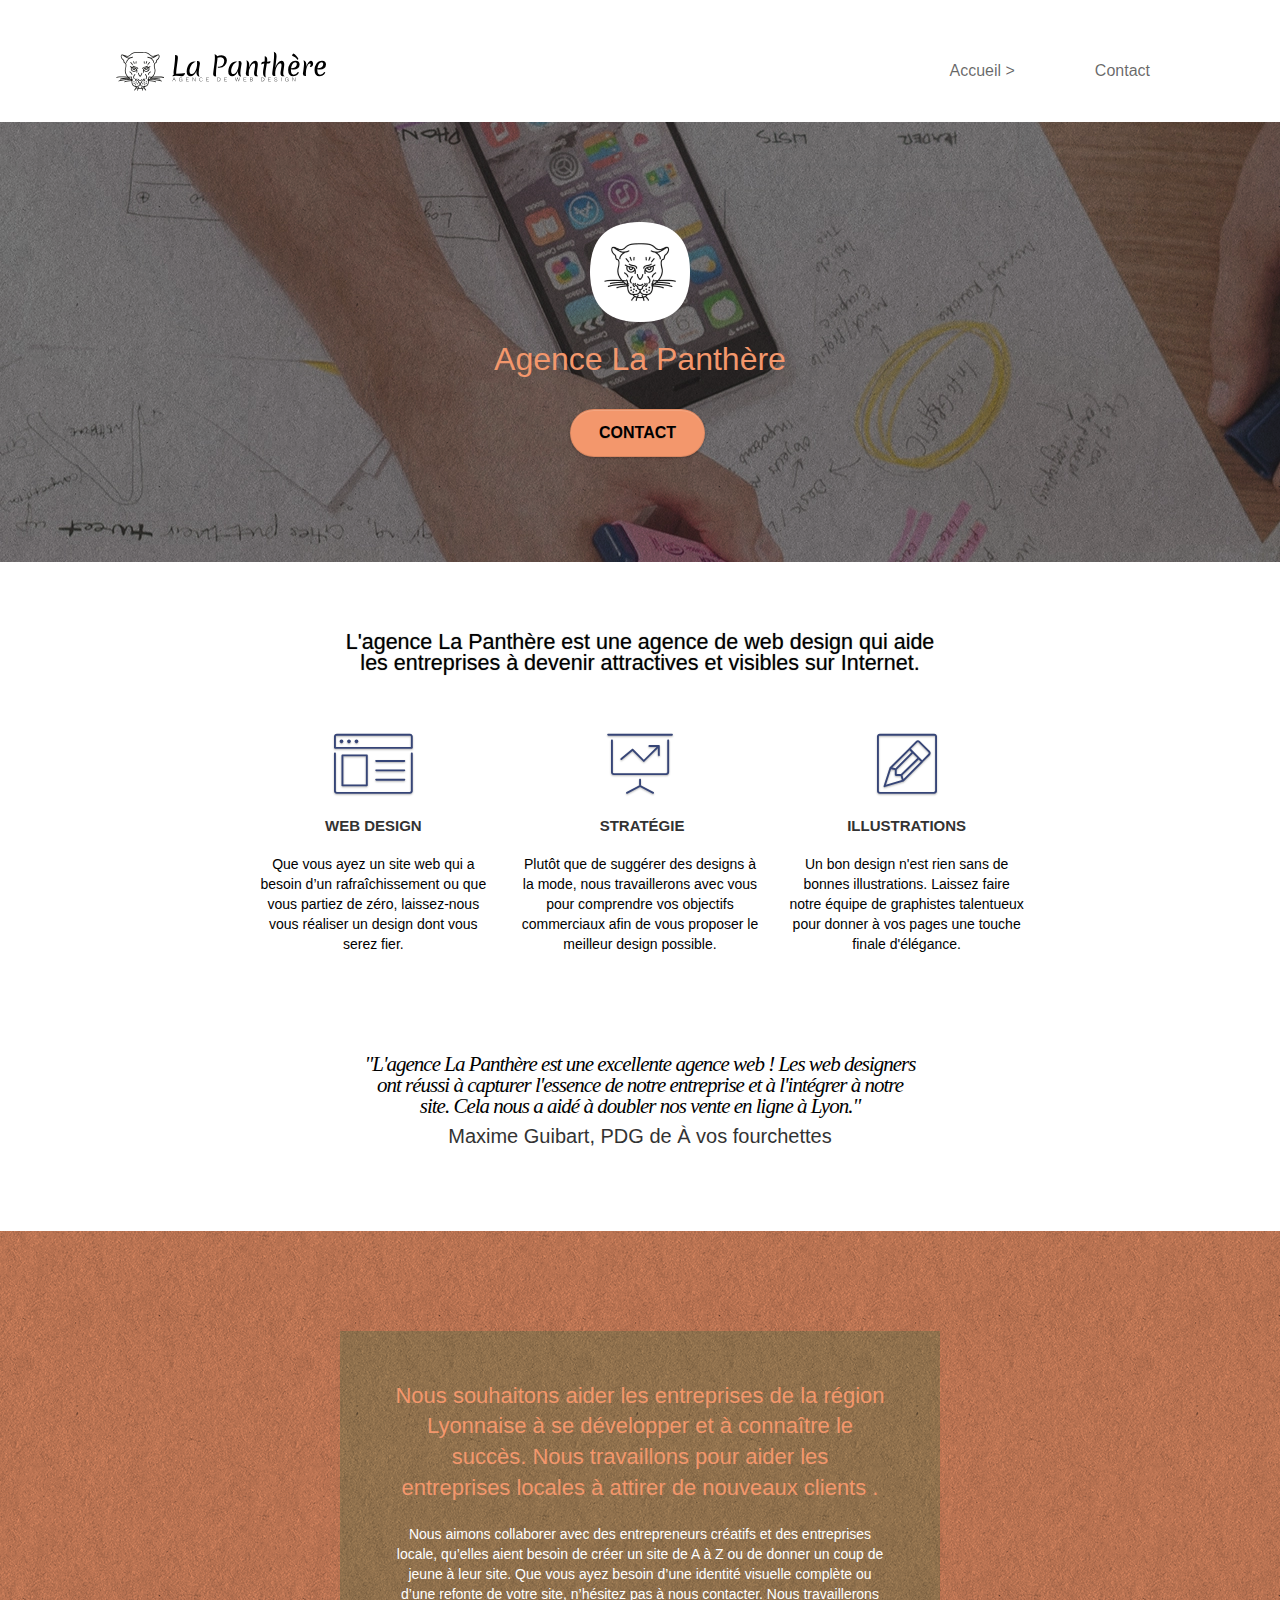
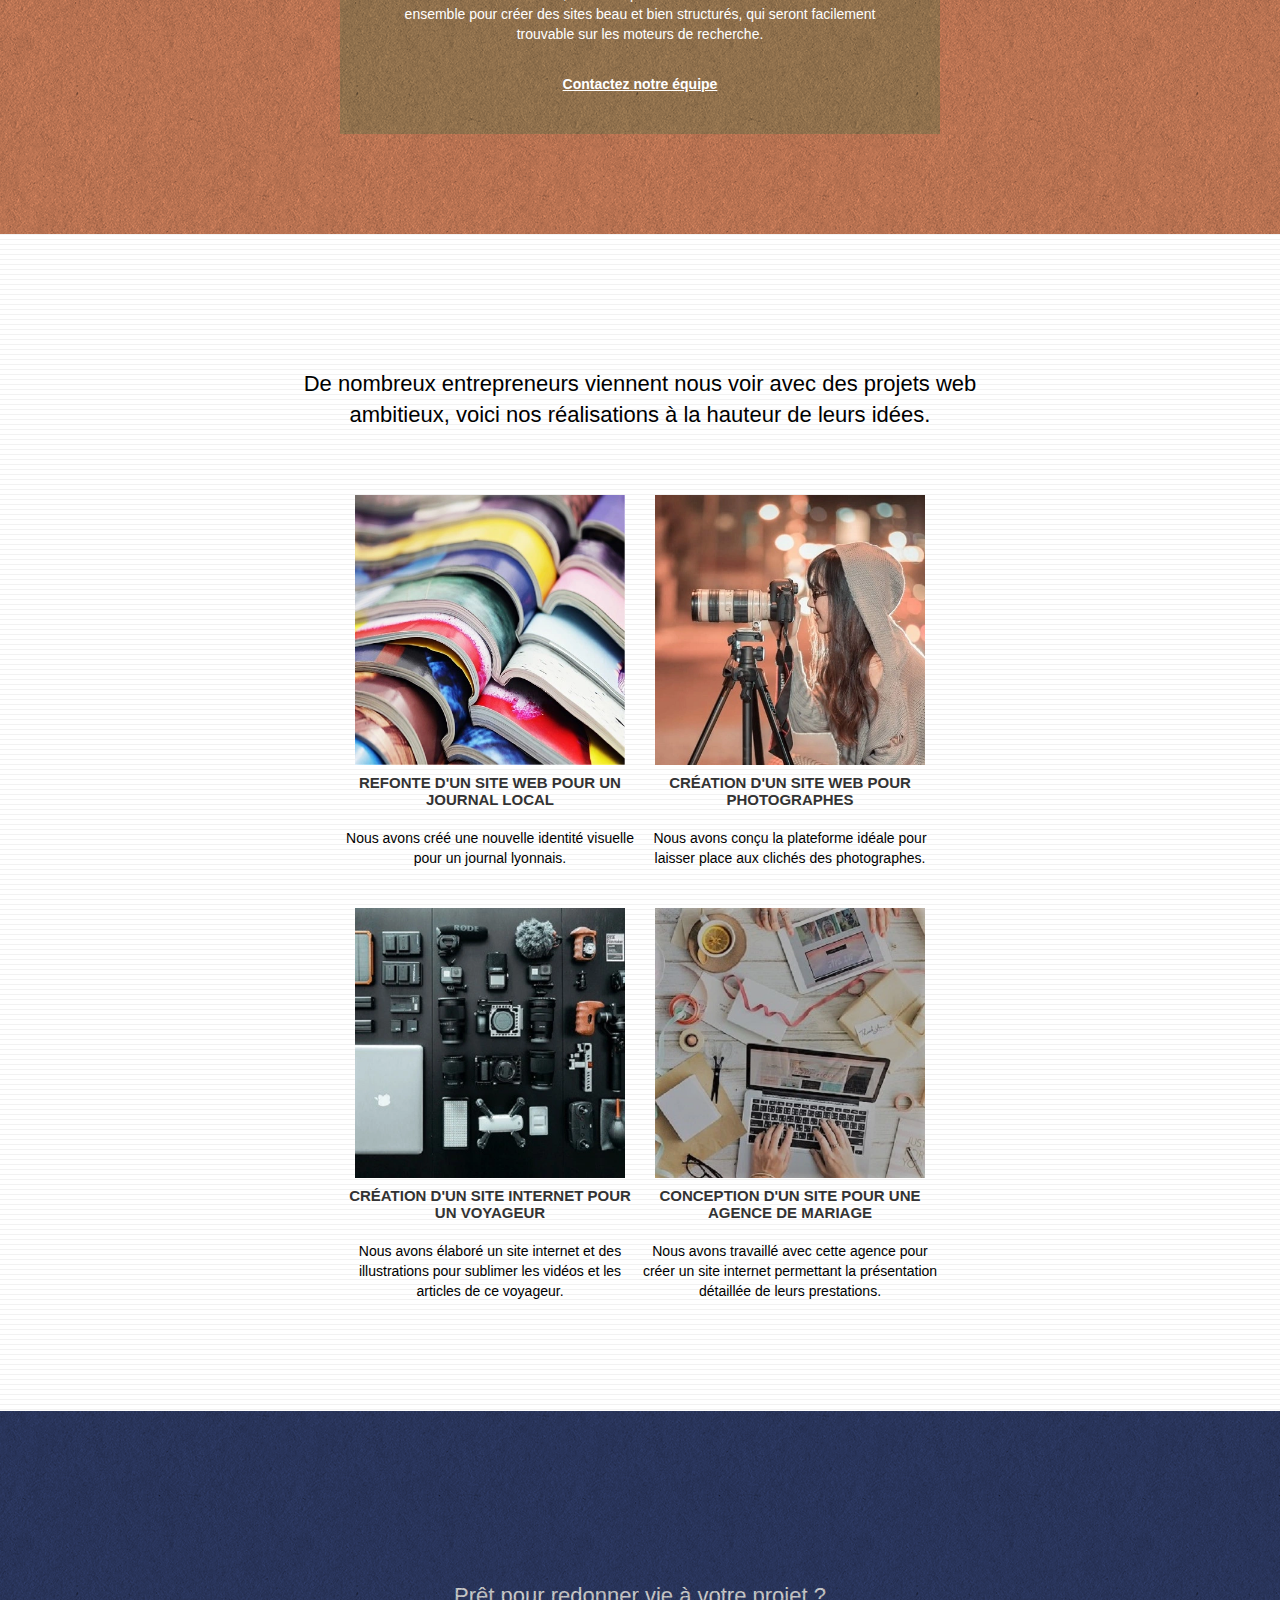
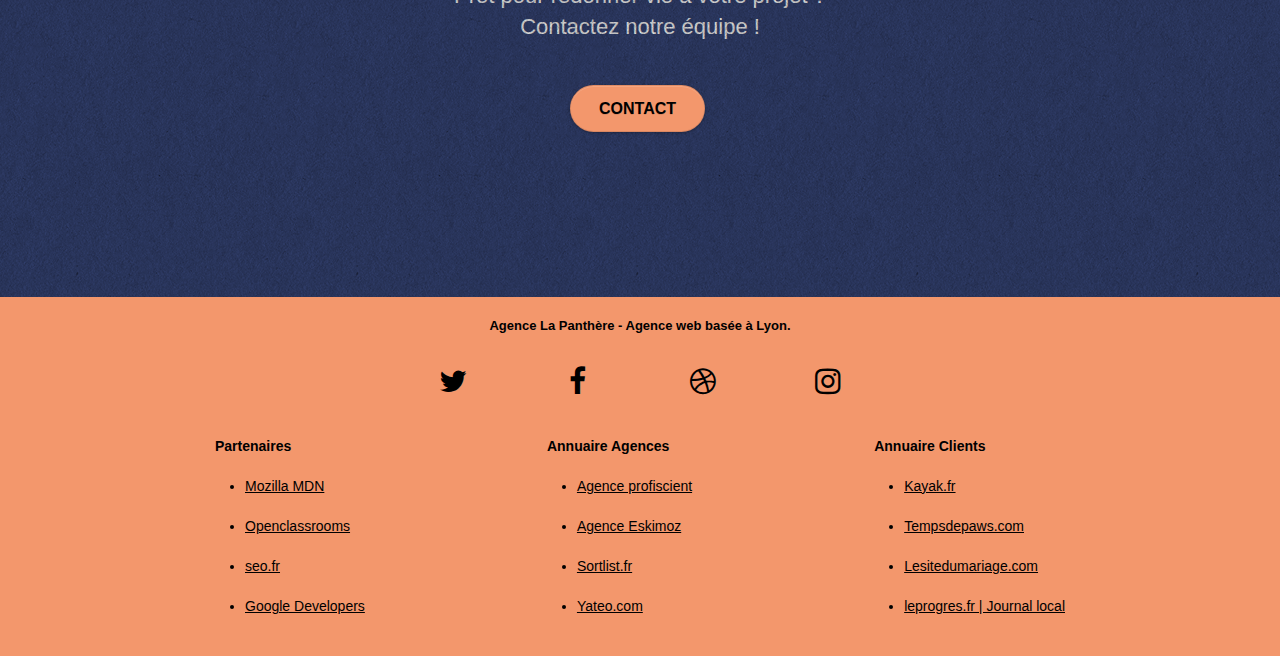
==== commit f0aa5c53: "Coquille sur la classe du bouton Contact de la page d'accueil corrigé" ====
--- a/index.html
+++ b/index.html
@@ -63,7 +63,7 @@
 									Agence La Panthère
 								</h1>
 								<div class="text-center" id="contact-button">
-									<a href="contact.html" class="btn btn-lg btn-clean btn-rd cta-hero contact-button"  aria-labelledby="contact-button" id="cta-hero">Contact</a>
+									<a href="contact.html" class="btn btn-lg btn-clean btn-rd cta-hero panthere-button"  aria-labelledby="contact-button" id="cta-hero">Contact</a>
 								</div>
 							</div>
 						</div>
